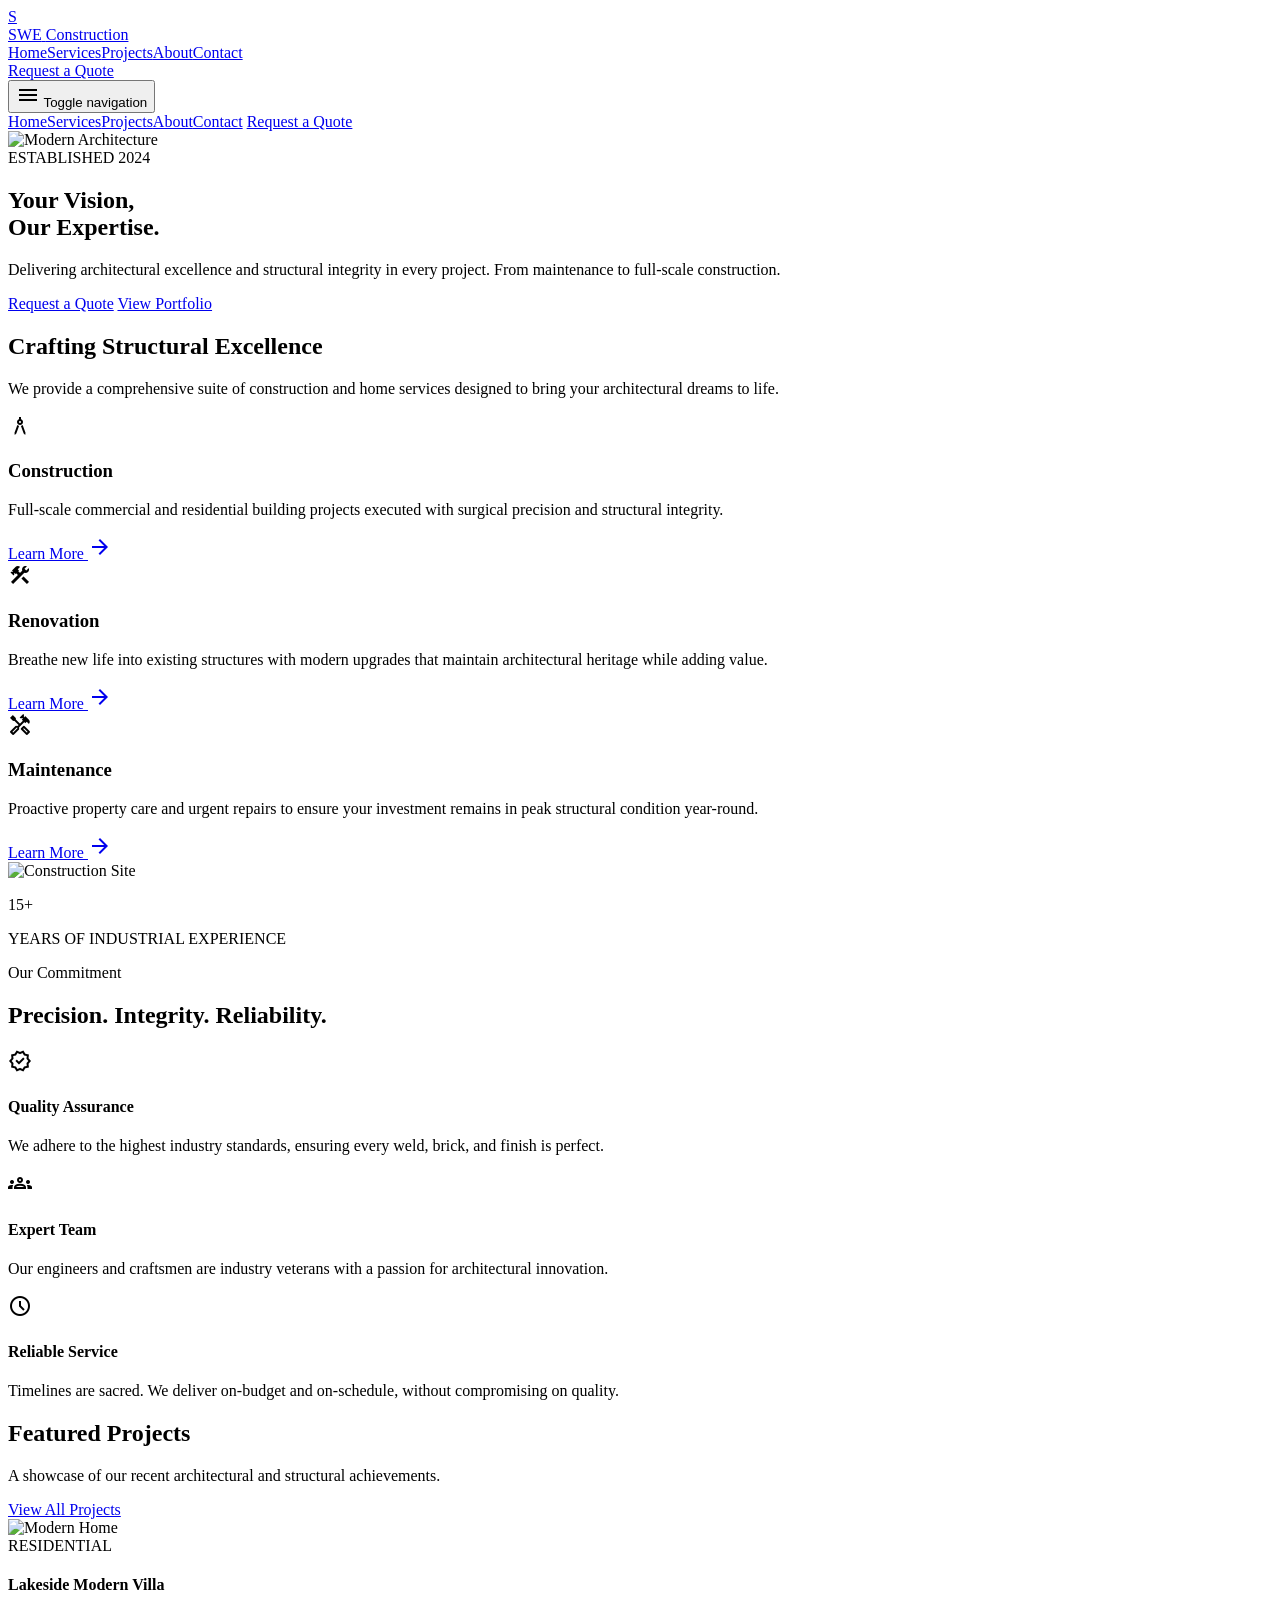
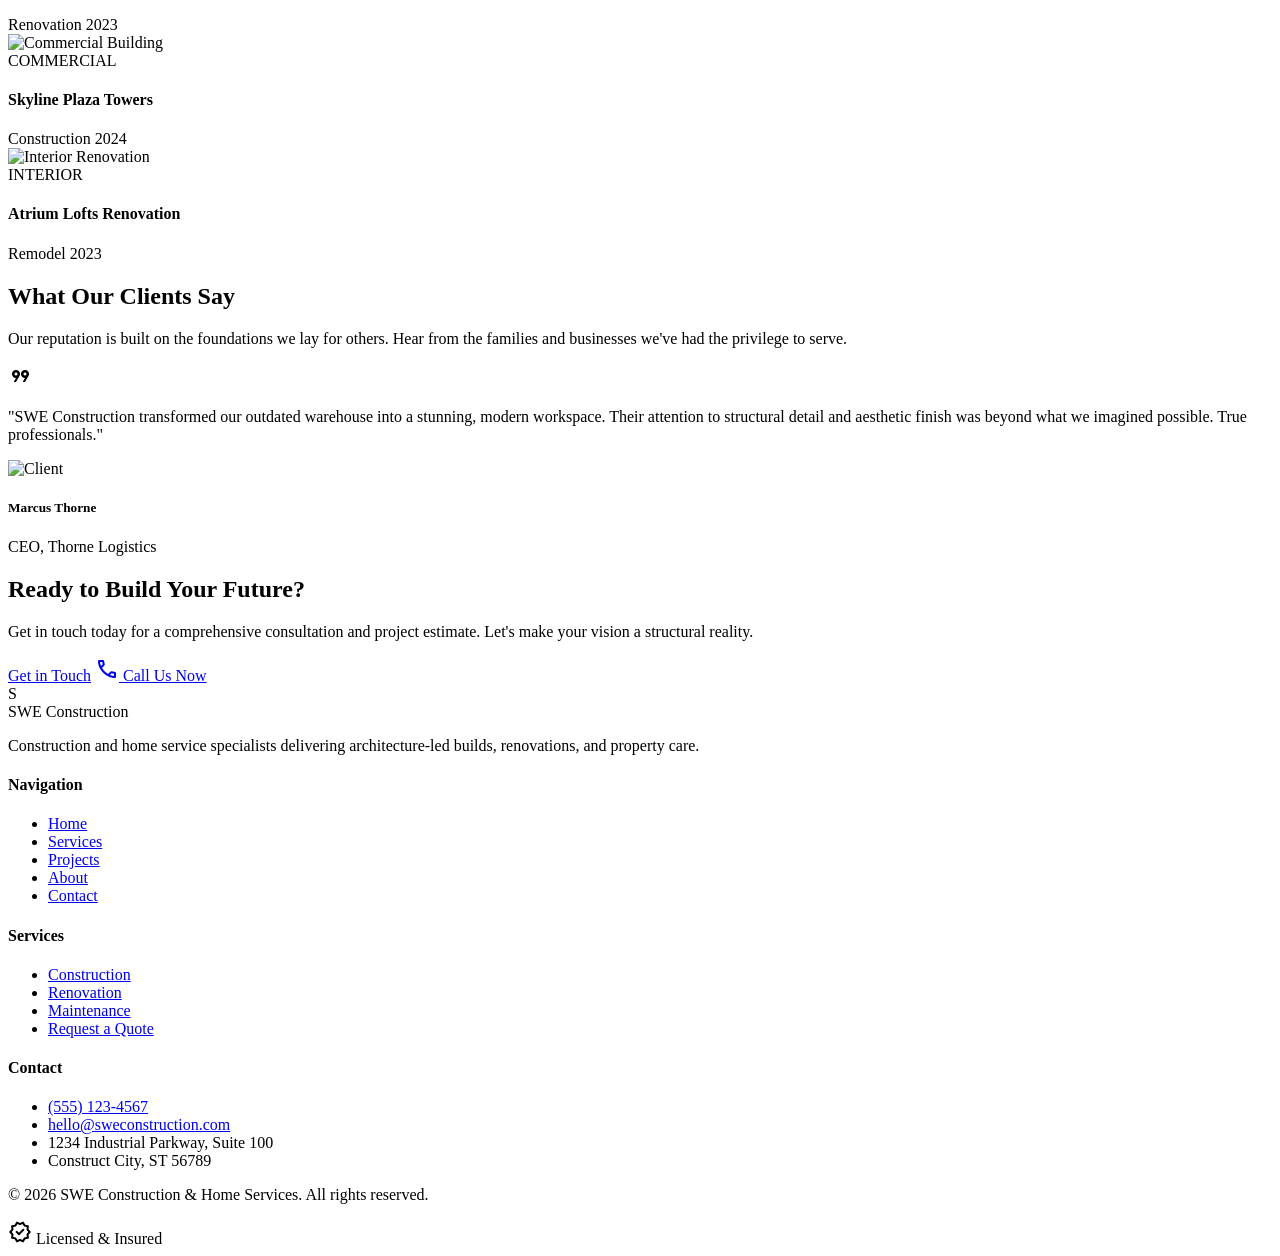
==== index.html @ 4130c652 "Initial commit" ====
<!DOCTYPE html>

<html class="light" lang="en"><head>
<meta charset="utf-8"/>
<meta content="width=device-width, initial-scale=1.0" name="viewport"/>
<link href="https://fonts.googleapis.com/css2?family=Work+Sans:wght@400;600;700;800;900&amp;family=Inter:wght@400;500;600;700&amp;display=swap" rel="stylesheet"/>
<link href="https://fonts.googleapis.com/css2?family=Material+Symbols+Outlined:wght,FILL@100..700,0..1&amp;display=swap" rel="stylesheet"/>
<link href="https://fonts.googleapis.com/css2?family=Material+Symbols+Outlined:wght,FILL@100..700,0..1&amp;display=swap" rel="stylesheet"/>
<script src="https://cdn.tailwindcss.com?plugins=forms,container-queries"></script>
<script id="tailwind-config">
      tailwind.config = {
        darkMode: "class",
        theme: {
          extend: {
            "colors": {
                    "on-primary-container": "#8ebcfc",
                    "on-secondary-container": "#6e5700",
                    "tertiary-fixed": "#e4e2e2",
                    "surface-bright": "#fbf9f8",
                    "secondary-container": "#fecc0f",
                    "on-secondary-fixed-variant": "#584400",
                    "on-surface-variant": "#424750",
                    "surface-container-lowest": "#ffffff",
                    "primary-fixed": "#d3e3ff",
                    "on-primary-fixed-variant": "#084881",
                    "surface-dim": "#dbd9d9",
                    "surface": "#fbf9f8",
                    "on-tertiary": "#ffffff",
                    "inverse-on-surface": "#f2f0f0",
                    "inverse-primary": "#a3c9ff",
                    "on-tertiary-fixed-variant": "#474747",
                    "on-secondary": "#ffffff",
                    "primary-fixed-dim": "#a3c9ff",
                    "surface-container-low": "#f5f3f3",
                    "on-tertiary-fixed": "#1b1c1c",
                    "surface-tint": "#2d609a",
                    "surface-container-high": "#eae8e7",
                    "error-container": "#ffdad6",
                    "on-background": "#1b1c1c",
                    "secondary-fixed-dim": "#f1c100",
                    "inverse-surface": "#303030",
                    "surface-container-highest": "#e4e2e2",
                    "on-secondary-fixed": "#241a00",
                    "on-primary": "#ffffff",
                    "outline-variant": "#c2c6d1",
                    "on-error": "#ffffff",
                    "on-primary-fixed": "#001c39",
                    "surface-variant": "#e4e2e2",
                    "tertiary-fixed-dim": "#c8c6c6",
                    "outline": "#727781",
                    "on-surface": "#1b1c1c",
                    "error": "#ba1a1a",
                    "on-error-container": "#93000a",
                    "primary-container": "#0f4b84",
                    "tertiary-container": "#4a4a4a",
                    "background": "#fbf9f8",
                    "tertiary": "#333434",
                    "on-tertiary-container": "#bbb9b9",
                    "primary": "#003462",
                    "secondary": "#745b00",
                    "surface-container": "#efeded",
                    "secondary-fixed": "#ffe08b"
            },
            "borderRadius": {
                    "DEFAULT": "0.125rem",
                    "lg": "0.25rem",
                    "xl": "0.5rem",
                    "full": "0.75rem"
            },
            "fontFamily": {
                    "headline": ["Work Sans"],
                    "body": ["Inter"],
                    "label": ["Inter"]
            }
          },
        },
      }
    </script>
<style>
        .material-symbols-outlined {
            font-variation-settings: 'FILL' 0, 'wght' 400, 'GRAD' 0, 'opsz' 24;
        }
        .blueprint-pattern {
            background-image: radial-gradient(rgba(0, 52, 98, 0.05) 1px, transparent 1px);
            background-size: 32px 32px;
        }
    </style>
<script defer src="assets/site.js"></script>
<link href="assets/responsive.css" rel="stylesheet"/>
</head>
<body class="bg-surface font-body text-on-surface" data-page="index.html">
<header data-site-header></header>
<main>
<!-- Hero Section -->
<section class="relative min-h-[720px] md:min-h-[921px] flex items-center pt-24 md:pt-20 overflow-hidden">
<div class="absolute inset-0 z-0">
<img alt="Modern Architecture" class="w-full h-full object-cover" data-alt="ultra-modern residential architectural building with clean lines and large glass windows during twilight with warm interior lighting" src="https://lh3.googleusercontent.com/aida-public/[base64]"/>
<div class="absolute inset-0 bg-gradient-to-r from-[#001c39]/70 via-[#001c39]/40 to-transparent"></div>
</div>
<div class="relative z-10 max-w-7xl mx-auto px-5 sm:px-8 w-full">
<div class="max-w-2xl">
<span class="inline-block px-4 py-1.5 bg-secondary-container text-on-secondary-fixed font-label font-bold text-xs tracking-widest rounded-full mb-6">ESTABLISHED 2024</span>
<h1 class="text-white font-headline text-5xl md:text-7xl font-black leading-none tracking-tighter mb-8">
                        Your Vision,<br/>Our <span class="text-secondary-container">Expertise.</span>
</h1>
<p class="text-blue-100/80 text-lg md:text-xl mb-10 font-body leading-relaxed max-w-lg">
                        Delivering architectural excellence and structural integrity in every project. From maintenance to full-scale construction.
                    </p>
<div class="flex flex-wrap gap-4">
<a class="inline-flex bg-secondary-container text-on-secondary-fixed px-5 sm:px-8 py-4 rounded-xl font-bold text-lg hover:shadow-xl transition-all hover:-translate-y-1" href="contact.html">Request a Quote</a>
<a class="inline-flex bg-white/10 backdrop-blur-md text-white border border-white/20 px-5 sm:px-8 py-4 rounded-xl font-bold text-lg hover:bg-white/20 transition-all" href="projects.html">View Portfolio</a>
</div>
</div>
</div>
<!-- Structural Blueprint Element -->
<div class="absolute right-0 bottom-0 w-1/3 h-2/3 blueprint-pattern opacity-20 hidden lg:block"></div>
</section>
<!-- Services Overview (Bento Style) -->
<section class="py-24 bg-surface">
<div class="max-w-7xl mx-auto px-5 sm:px-8">
<div class="flex flex-col md:flex-row justify-between items-end mb-16 gap-6">
<div class="max-w-xl">
<h2 class="text-primary font-headline text-4xl font-extrabold tracking-tight mb-4">Crafting Structural Excellence</h2>
<p class="text-on-surface-variant text-lg">We provide a comprehensive suite of construction and home services designed to bring your architectural dreams to life.</p>
</div>
</div>
<div class="grid grid-cols-1 md:grid-cols-3 gap-6">
<!-- Construction -->
<div class="group bg-surface-container-low rounded-xl p-8 hover:bg-primary transition-all duration-500 relative overflow-hidden">
<div class="relative z-10">
<div class="w-14 h-14 bg-secondary-container rounded-lg flex items-center justify-center mb-6 group-hover:scale-110 transition-transform">
<span class="material-symbols-outlined text-primary text-3xl" data-icon="architecture">architecture</span>
</div>
<h3 class="text-2xl font-headline font-bold text-primary group-hover:text-white mb-4">Construction</h3>
<p class="text-on-surface-variant group-hover:text-blue-100/70 mb-8">Full-scale commercial and residential building projects executed with surgical precision and structural integrity.</p>
<a class="inline-flex items-center text-primary group-hover:text-secondary-container font-bold gap-2" href="services.html">
                                Learn More <span class="material-symbols-outlined text-sm" data-icon="arrow_forward">arrow_forward</span>
</a>
</div>
</div>
<!-- Renovation -->
<div class="group bg-surface-container-highest rounded-xl p-8 hover:bg-primary transition-all duration-500 relative overflow-hidden">
<div class="relative z-10">
<div class="w-14 h-14 bg-secondary-container rounded-lg flex items-center justify-center mb-6 group-hover:scale-110 transition-transform">
<span class="material-symbols-outlined text-primary text-3xl" data-icon="construction">construction</span>
</div>
<h3 class="text-2xl font-headline font-bold text-primary group-hover:text-white mb-4">Renovation</h3>
<p class="text-on-surface-variant group-hover:text-blue-100/70 mb-8">Breathe new life into existing structures with modern upgrades that maintain architectural heritage while adding value.</p>
<a class="inline-flex items-center text-primary group-hover:text-secondary-container font-bold gap-2" href="services.html">
                                Learn More <span class="material-symbols-outlined text-sm" data-icon="arrow_forward">arrow_forward</span>
</a>
</div>
</div>
<!-- Maintenance -->
<div class="group bg-surface-container-low rounded-xl p-8 hover:bg-primary transition-all duration-500 relative overflow-hidden">
<div class="relative z-10">
<div class="w-14 h-14 bg-secondary-container rounded-lg flex items-center justify-center mb-6 group-hover:scale-110 transition-transform">
<span class="material-symbols-outlined text-primary text-3xl" data-icon="handyman">handyman</span>
</div>
<h3 class="text-2xl font-headline font-bold text-primary group-hover:text-white mb-4">Maintenance</h3>
<p class="text-on-surface-variant group-hover:text-blue-100/70 mb-8">Proactive property care and urgent repairs to ensure your investment remains in peak structural condition year-round.</p>
<a class="inline-flex items-center text-primary group-hover:text-secondary-container font-bold gap-2" href="services.html">
                                Learn More <span class="material-symbols-outlined text-sm" data-icon="arrow_forward">arrow_forward</span>
</a>
</div>
</div>
</div>
</div>
</section>
<!-- Why Choose Us -->
<section class="py-24 bg-surface-container-low">
<div class="max-w-7xl mx-auto px-5 sm:px-8 flex flex-col md:flex-row items-center gap-16">
<div class="w-full md:w-1/2 relative">
<div class="relative z-10 rounded-2xl overflow-hidden shadow-2xl">
<img alt="Construction Site" class="w-full h-[320px] md:h-[500px] object-cover" data-alt="professional construction workers in safety gear reviewing architectural plans on a high-tech tablet at a sunlit site" src="https://lh3.googleusercontent.com/aida-public/[base64]"/>
</div>
<div class="absolute -bottom-10 -right-10 w-64 h-64 bg-secondary-container rounded-2xl z-0 hidden lg:block"></div>
<div class="hidden xl:block absolute top-1/2 -left-8 -translate-y-1/2 bg-primary p-8 rounded-xl z-20 shadow-xl max-w-[240px]">
<p class="text-secondary-container text-4xl font-black mb-2">15+</p>
<p class="text-white text-sm font-bold tracking-tight">YEARS OF INDUSTRIAL EXPERIENCE</p>
</div>
</div>
<div class="w-full md:w-1/2">
<span class="text-secondary font-label font-bold tracking-widest text-xs uppercase mb-4 block">Our Commitment</span>
<h2 class="text-primary font-headline text-4xl font-extrabold tracking-tight mb-8">Precision. Integrity. Reliability.</h2>
<div class="space-y-8">
<div class="flex gap-6">
<div class="flex-shrink-0 w-12 h-12 rounded-full bg-white flex items-center justify-center text-primary shadow-sm">
<span class="material-symbols-outlined" data-icon="verified">verified</span>
</div>
<div>
<h4 class="text-xl font-headline font-bold text-primary mb-2">Quality Assurance</h4>
<p class="text-on-surface-variant">We adhere to the highest industry standards, ensuring every weld, brick, and finish is perfect.</p>
</div>
</div>
<div class="flex gap-6">
<div class="flex-shrink-0 w-12 h-12 rounded-full bg-white flex items-center justify-center text-primary shadow-sm">
<span class="material-symbols-outlined" data-icon="groups">groups</span>
</div>
<div>
<h4 class="text-xl font-headline font-bold text-primary mb-2">Expert Team</h4>
<p class="text-on-surface-variant">Our engineers and craftsmen are industry veterans with a passion for architectural innovation.</p>
</div>
</div>
<div class="flex gap-6">
<div class="flex-shrink-0 w-12 h-12 rounded-full bg-white flex items-center justify-center text-primary shadow-sm">
<span class="material-symbols-outlined" data-icon="schedule">schedule</span>
</div>
<div>
<h4 class="text-xl font-headline font-bold text-primary mb-2">Reliable Service</h4>
<p class="text-on-surface-variant">Timelines are sacred. We deliver on-budget and on-schedule, without compromising on quality.</p>
</div>
</div>
</div>
</div>
</div>
</section>
<!-- Recent Projects -->
<section class="py-24 bg-surface">
<div class="max-w-7xl mx-auto px-5 sm:px-8">
<div class="flex flex-col md:flex-row justify-between items-baseline mb-12">
<div>
<h2 class="text-primary font-headline text-4xl font-extrabold tracking-tight mb-2">Featured Projects</h2>
<p class="text-on-surface-variant">A showcase of our recent architectural and structural achievements.</p>
</div>
<a class="mt-6 inline-flex md:mt-0 px-6 py-3 border-2 border-primary text-primary font-bold rounded-lg hover:bg-primary hover:text-white transition-all" href="projects.html">View All Projects</a>
</div>
<div class="grid grid-cols-1 md:grid-cols-2 lg:grid-cols-3 gap-8">
<!-- Project 1 -->
<div class="group relative overflow-hidden rounded-2xl bg-surface-container-low aspect-[4/5]">
<img alt="Modern Home" class="w-full h-full object-cover transition-transform duration-700 group-hover:scale-110" data-alt="sleek modern minimalist villa with limestone walls and expansive glass windows nestled in a lush green garden" src="https://lh3.googleusercontent.com/aida-public/[base64]"/>
<div class="absolute inset-0 bg-gradient-to-t from-primary/90 via-primary/20 to-transparent flex flex-col justify-end p-8 translate-y-4 group-hover:translate-y-0 transition-transform">
<span class="text-secondary-container font-label text-xs font-bold mb-2">RESIDENTIAL</span>
<h4 class="text-white text-2xl font-headline font-bold mb-4">Lakeside Modern Villa</h4>
<div class="flex items-center gap-4 opacity-0 group-hover:opacity-100 transition-opacity">
<span class="text-white/70 text-sm">Renovation</span>
<span class="w-1 h-1 bg-white/40 rounded-full"></span>
<span class="text-white/70 text-sm">2023</span>
</div>
</div>
</div>
<!-- Project 2 -->
<div class="group relative overflow-hidden rounded-2xl bg-surface-container-low aspect-[4/5]">
<img alt="Commercial Building" class="w-full h-full object-cover transition-transform duration-700 group-hover:scale-110" data-alt="glass skyscraper reflecting a clear blue sky with intricate steel structural elements in the foreground" src="https://lh3.googleusercontent.com/aida-public/[base64]"/>
<div class="absolute inset-0 bg-gradient-to-t from-primary/90 via-primary/20 to-transparent flex flex-col justify-end p-8 translate-y-4 group-hover:translate-y-0 transition-transform">
<span class="text-secondary-container font-label text-xs font-bold mb-2">COMMERCIAL</span>
<h4 class="text-white text-2xl font-headline font-bold mb-4">Skyline Plaza Towers</h4>
<div class="flex items-center gap-4 opacity-0 group-hover:opacity-100 transition-opacity">
<span class="text-white/70 text-sm">Construction</span>
<span class="w-1 h-1 bg-white/40 rounded-full"></span>
<span class="text-white/70 text-sm">2024</span>
</div>
</div>
</div>
<!-- Project 3 -->
<div class="group relative overflow-hidden rounded-2xl bg-surface-container-low aspect-[4/5]">
<img alt="Interior Renovation" class="w-full h-full object-cover transition-transform duration-700 group-hover:scale-110" data-alt="high-end luxury interior featuring natural wood accents, ambient cove lighting, and polished concrete floors" src="https://lh3.googleusercontent.com/aida-public/[base64]"/>
<div class="absolute inset-0 bg-gradient-to-t from-primary/90 via-primary/20 to-transparent flex flex-col justify-end p-8 translate-y-4 group-hover:translate-y-0 transition-transform">
<span class="text-secondary-container font-label text-xs font-bold mb-2">INTERIOR</span>
<h4 class="text-white text-2xl font-headline font-bold mb-4">Atrium Lofts Renovation</h4>
<div class="flex items-center gap-4 opacity-0 group-hover:opacity-100 transition-opacity">
<span class="text-white/70 text-sm">Remodel</span>
<span class="w-1 h-1 bg-white/40 rounded-full"></span>
<span class="text-white/70 text-sm">2023</span>
</div>
</div>
</div>
</div>
</div>
</section>
<!-- Testimonials (The Project Shield) -->
<section class="py-24 bg-surface-container-low">
<div class="max-w-7xl mx-auto px-5 sm:px-8">
<div class="grid grid-cols-1 lg:grid-cols-2 gap-12 items-center">
<div>
<h2 class="text-primary font-headline text-4xl font-extrabold tracking-tight mb-6">What Our Clients Say</h2>
<div class="w-20 h-1.5 bg-secondary-container mb-8"></div>
<p class="text-on-surface-variant text-lg leading-relaxed mb-8">Our reputation is built on the foundations we lay for others. Hear from the families and businesses we've had the privilege to serve.</p>
</div>
<div class="relative">
<!-- Custom Project Shield Container -->
<div class="bg-surface-container-lowest p-10 rounded-tl-[64px] rounded-br-xl rounded-tr-xl rounded-bl-xl shadow-xl relative border-l-8 border-secondary">
<span class="material-symbols-outlined text-secondary text-5xl mb-6 opacity-30" data-icon="format_quote">format_quote</span>
<p class="text-primary text-xl font-medium italic mb-8 leading-relaxed">
                                "SWE Construction transformed our outdated warehouse into a stunning, modern workspace. Their attention to structural detail and aesthetic finish was beyond what we imagined possible. True professionals."
                            </p>
<div class="flex items-center gap-4">
<div class="w-12 h-12 rounded-full bg-surface-container-high overflow-hidden">
<img alt="Client" class="w-full h-full object-cover" data-alt="professional man in a suit smiling confidently in an office setting" src="https://lh3.googleusercontent.com/aida-public/[base64]"/>
</div>
<div>
<h5 class="font-bold text-primary">Marcus Thorne</h5>
<p class="text-sm text-on-surface-variant">CEO, Thorne Logistics</p>
</div>
</div>
</div>
</div>
</div>
</div>
</section>
<!-- Contact Preview -->
<section class="py-24 bg-primary relative overflow-hidden">
<div class="absolute inset-0 blueprint-pattern opacity-10"></div>
<div class="max-w-7xl mx-auto px-5 sm:px-8 relative z-10 text-center">
<h2 class="text-white font-headline text-4xl font-bold mb-6">Ready to Build Your Future?</h2>
<p class="text-blue-100/70 text-lg mb-12 max-w-xl mx-auto">Get in touch today for a comprehensive consultation and project estimate. Let's make your vision a structural reality.</p>
<div class="flex flex-col sm:flex-row gap-4 justify-center">
<a class="inline-flex bg-secondary-container text-on-secondary-fixed px-10 py-4 rounded-xl font-bold text-lg hover:scale-105 transition-transform" href="contact.html">Get in Touch</a>
<a class="flex items-center justify-center gap-3 bg-white/10 text-white px-10 py-4 rounded-xl font-bold text-lg hover:bg-white/20 transition-all border border-white/20" href="tel:+1234567890">
<span class="material-symbols-outlined" data-icon="call">call</span>
                        Call Us Now
                    </a>
</div>
</div>
</section>
</main>
<footer data-site-footer></footer>
</body></html>
---- assets/responsive.css ----
html, body {
  overflow-x: hidden;
}

[data-site-header] + main {
  overflow-x: clip;
}

@media (max-width: 1024px) {
  main h1 {
    font-size: clamp(2.7rem, 7vw, 4.5rem) !important;
    line-height: 1.02 !important;
  }

  main h2 {
    font-size: clamp(1.9rem, 4.8vw, 3rem) !important;
    line-height: 1.08 !important;
  }

  main .py-24 {
    padding-top: 5rem !important;
    padding-bottom: 5rem !important;
  }

  main .p-12 {
    padding: 2rem !important;
  }

  main .p-10 {
    padding: 1.75rem !important;
  }

  main .gap-16 {
    gap: 2.5rem !important;
  }

  main .gap-12 {
    gap: 2rem !important;
  }

  main .rounded-tl-\[64px\] {
    border-top-left-radius: 2rem !important;
  }

  main [class*="px-10"] {
    padding-left: 1.5rem !important;
    padding-right: 1.5rem !important;
  }
}

@media (max-width: 767px) {
  main h1 {
    font-size: clamp(2.3rem, 10vw, 3.5rem) !important;
  }

  main h2 {
    font-size: clamp(1.75rem, 7vw, 2.35rem) !important;
    line-height: 1.1 !important;
  }

  main p,
  main a,
  main span {
    overflow-wrap: anywhere;
  }

  main .py-24 {
    padding-top: 4rem !important;
    padding-bottom: 4rem !important;
  }

  main .p-12 {
    padding: 1.5rem !important;
  }

  main .p-10,
  main .p-8 {
    padding: 1.25rem !important;
  }

  main .gap-16,
  main .gap-12 {
    gap: 1.5rem !important;
  }

  main [class*="px-10"] {
    padding-left: 1rem !important;
    padding-right: 1rem !important;
  }

  main .text-lg {
    font-size: 1rem !important;
  }

  main .text-xl {
    font-size: 1.125rem !important;
  }

  main .max-w-2xl,
  main .max-w-3xl,
  main .max-w-4xl {
    max-width: 100% !important;
  }

  main .absolute.bottom-6.left-6.right-6 {
    left: 1rem !important;
    right: 1rem !important;
    bottom: 1rem !important;
  }

  main .w-64.h-64 {
    width: 10rem !important;
    height: 10rem !important;
  }
}
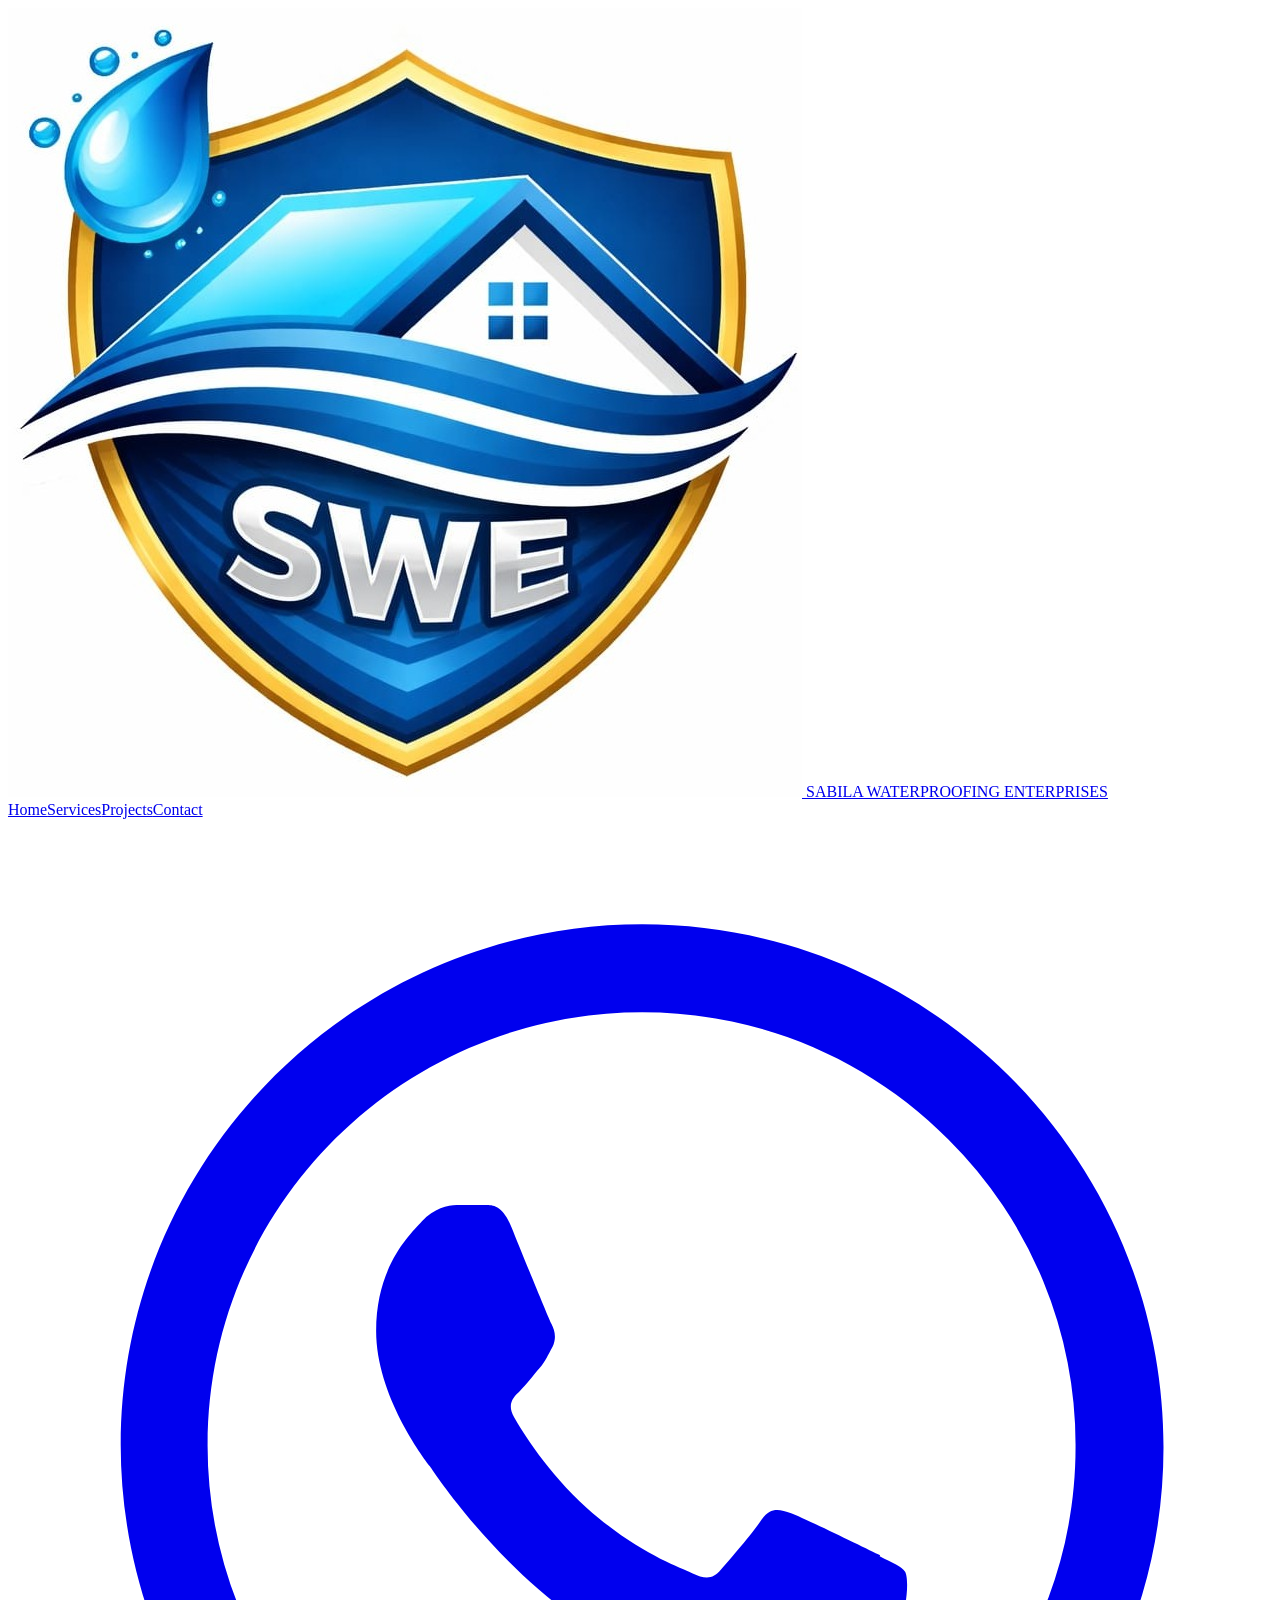
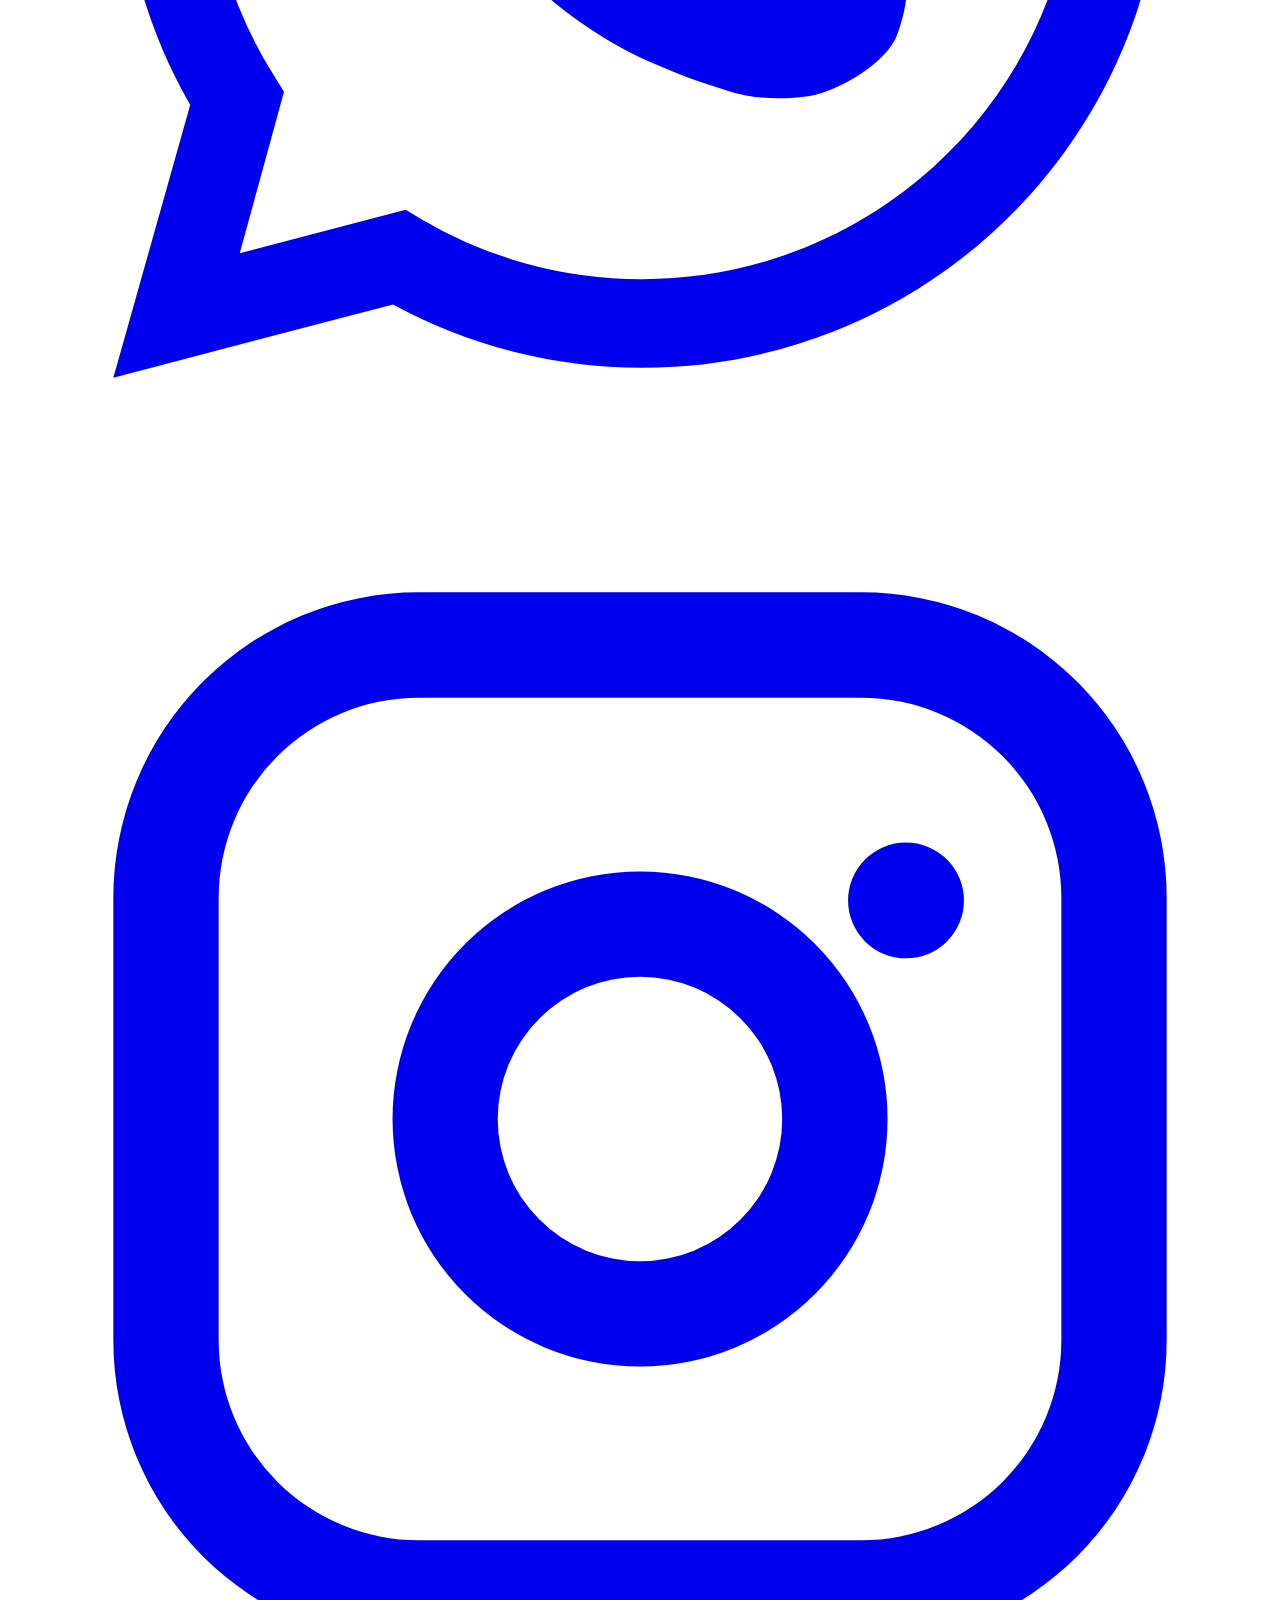
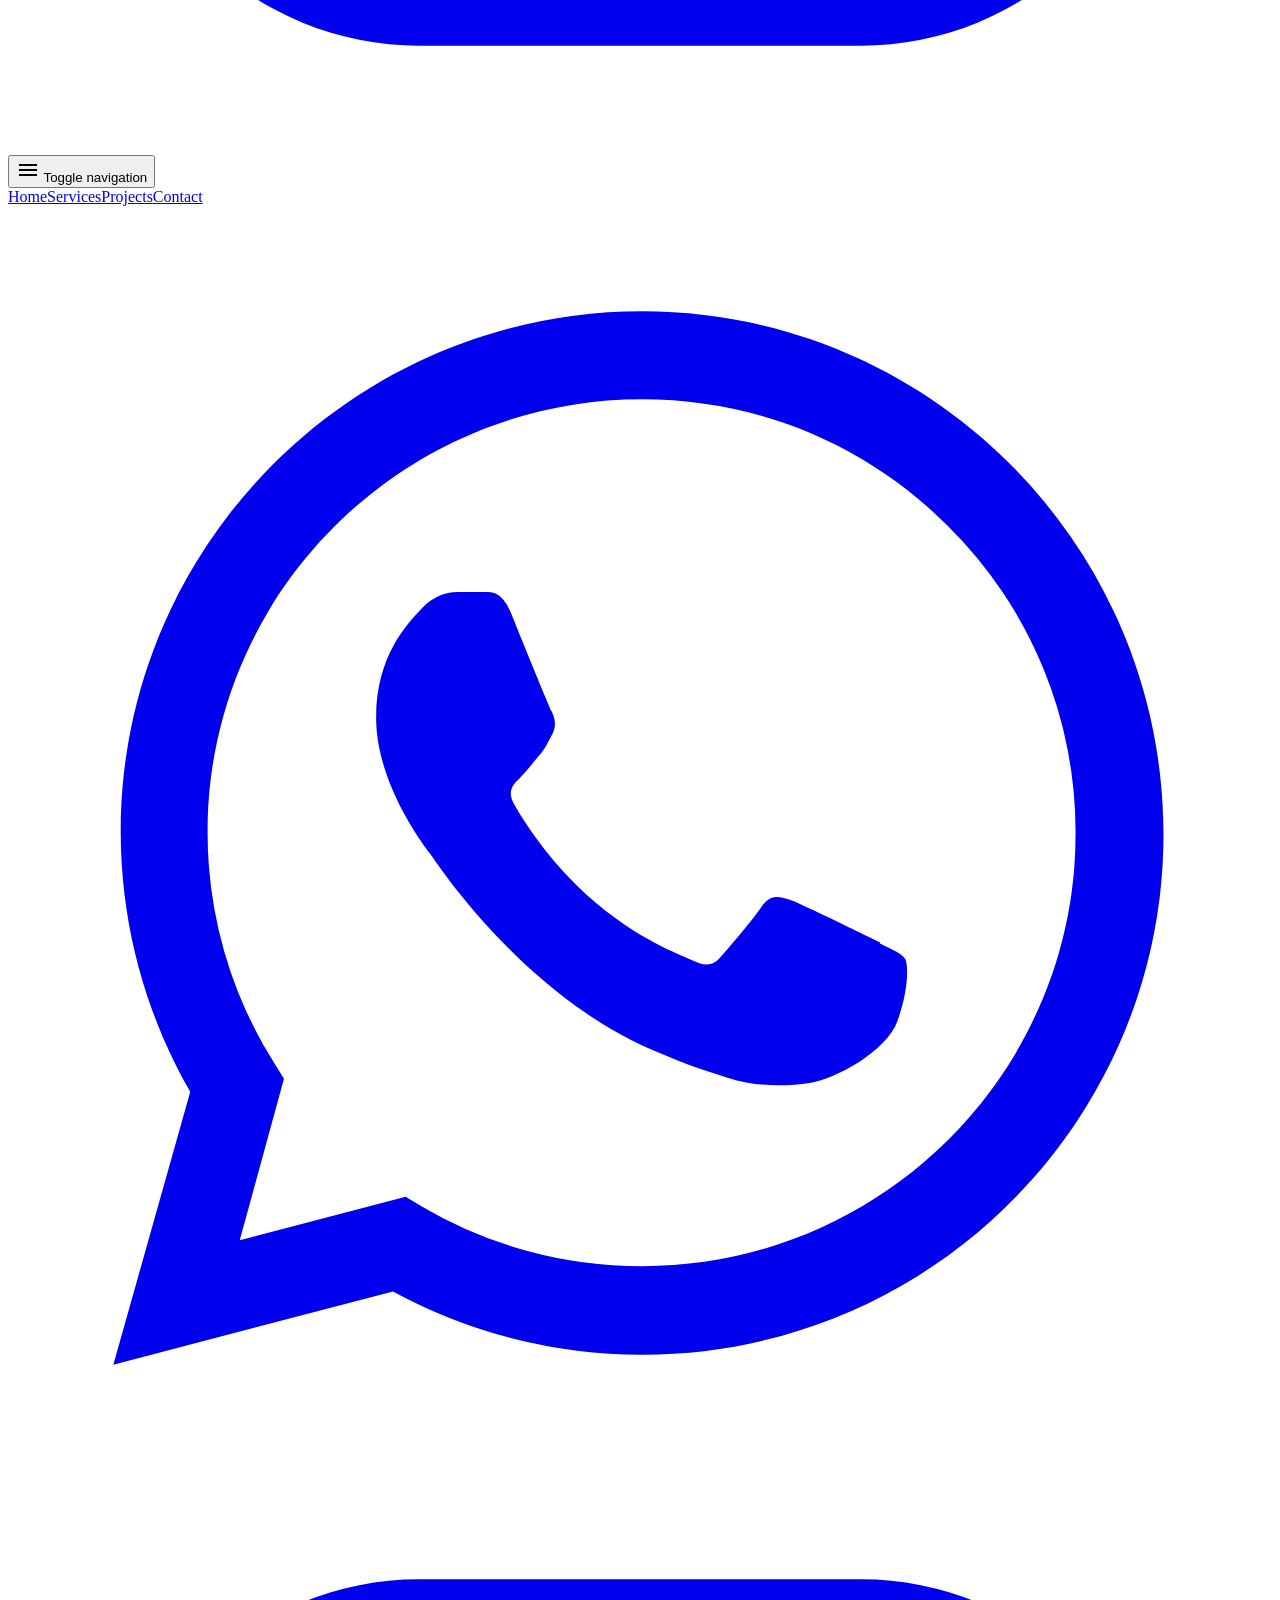
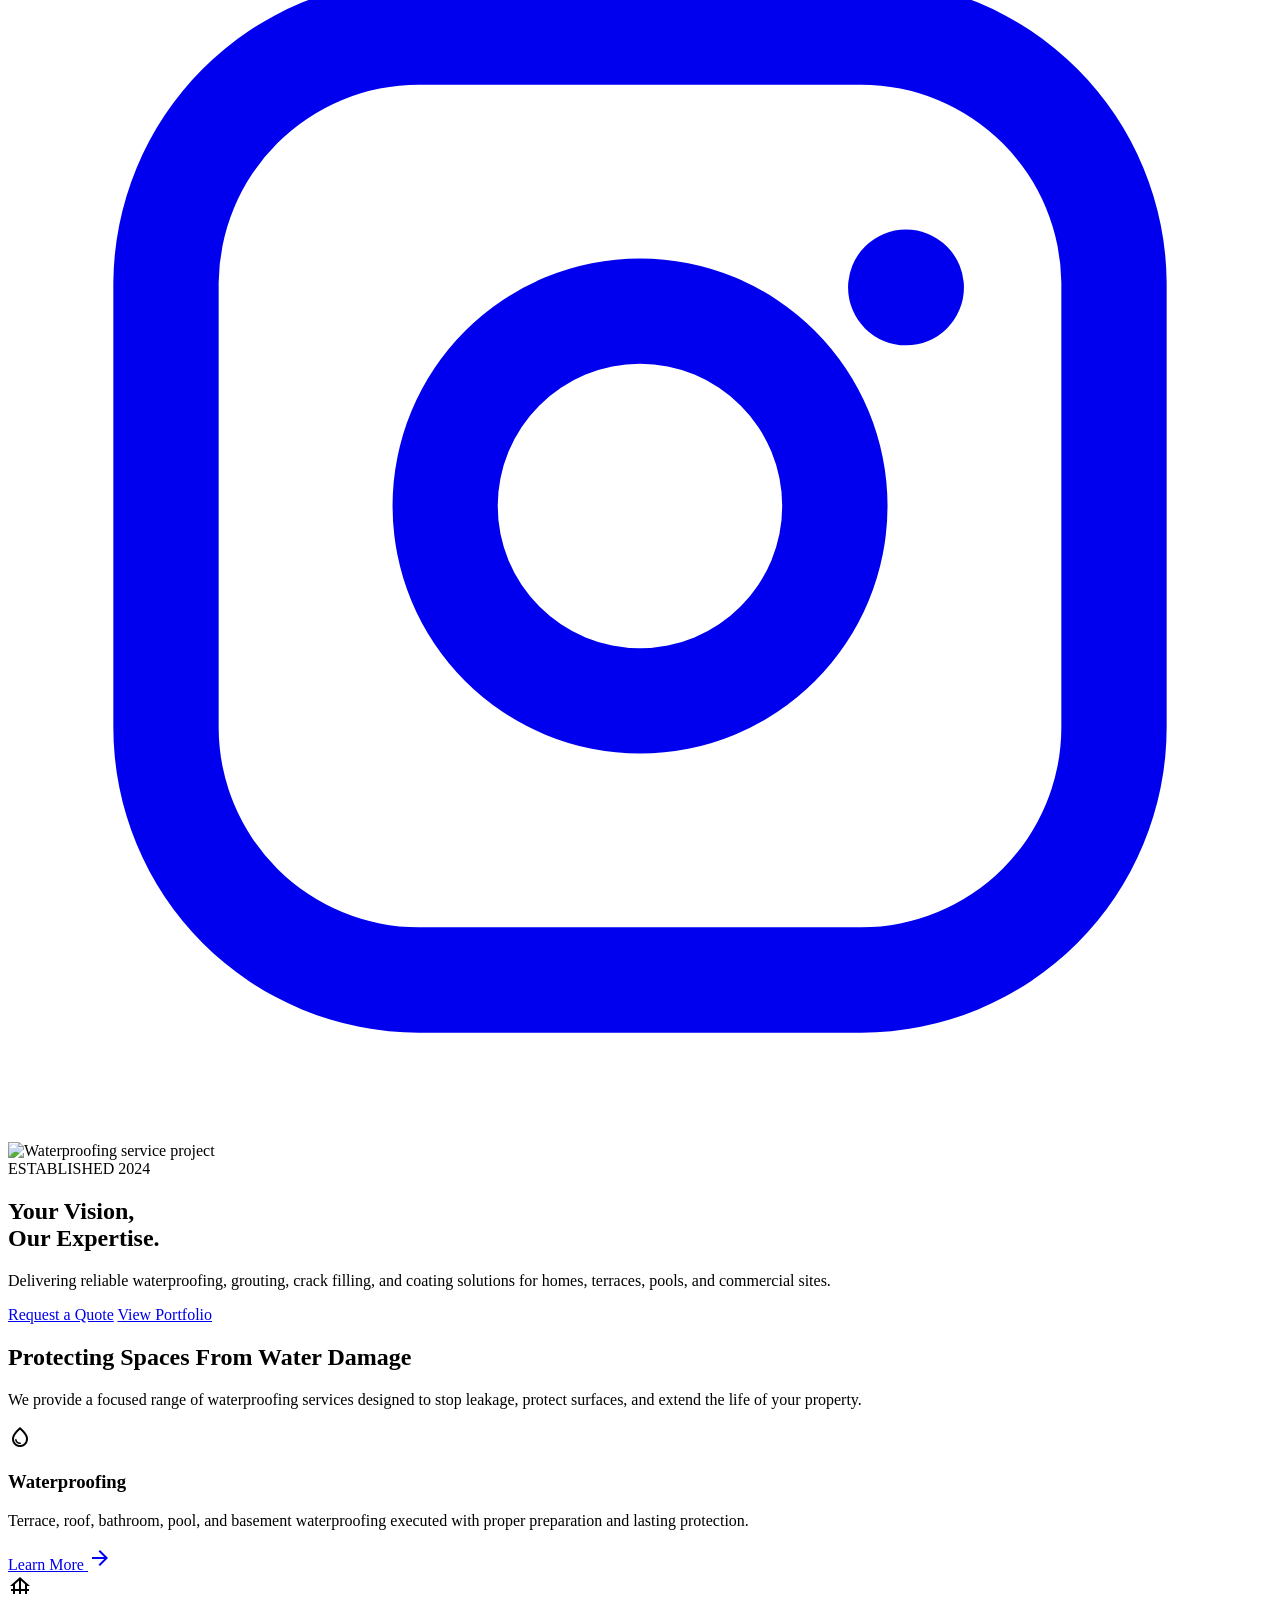
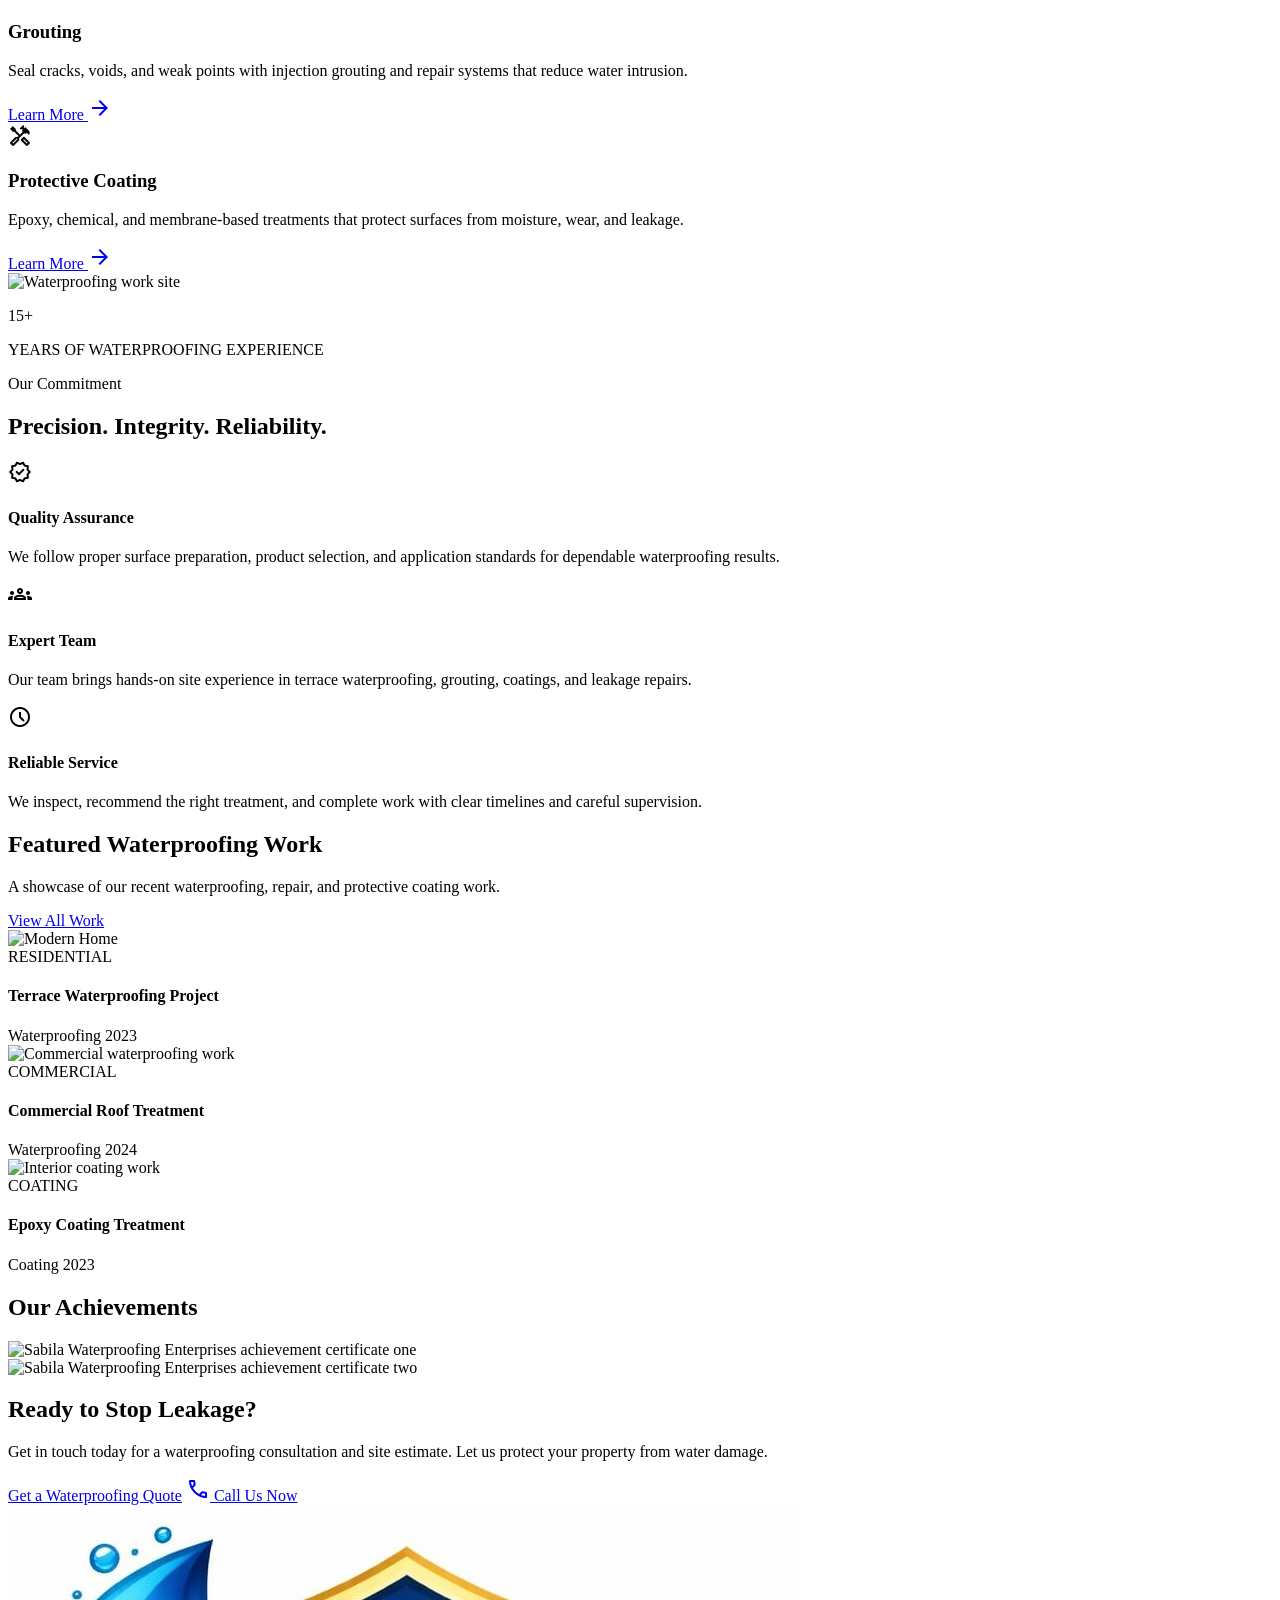
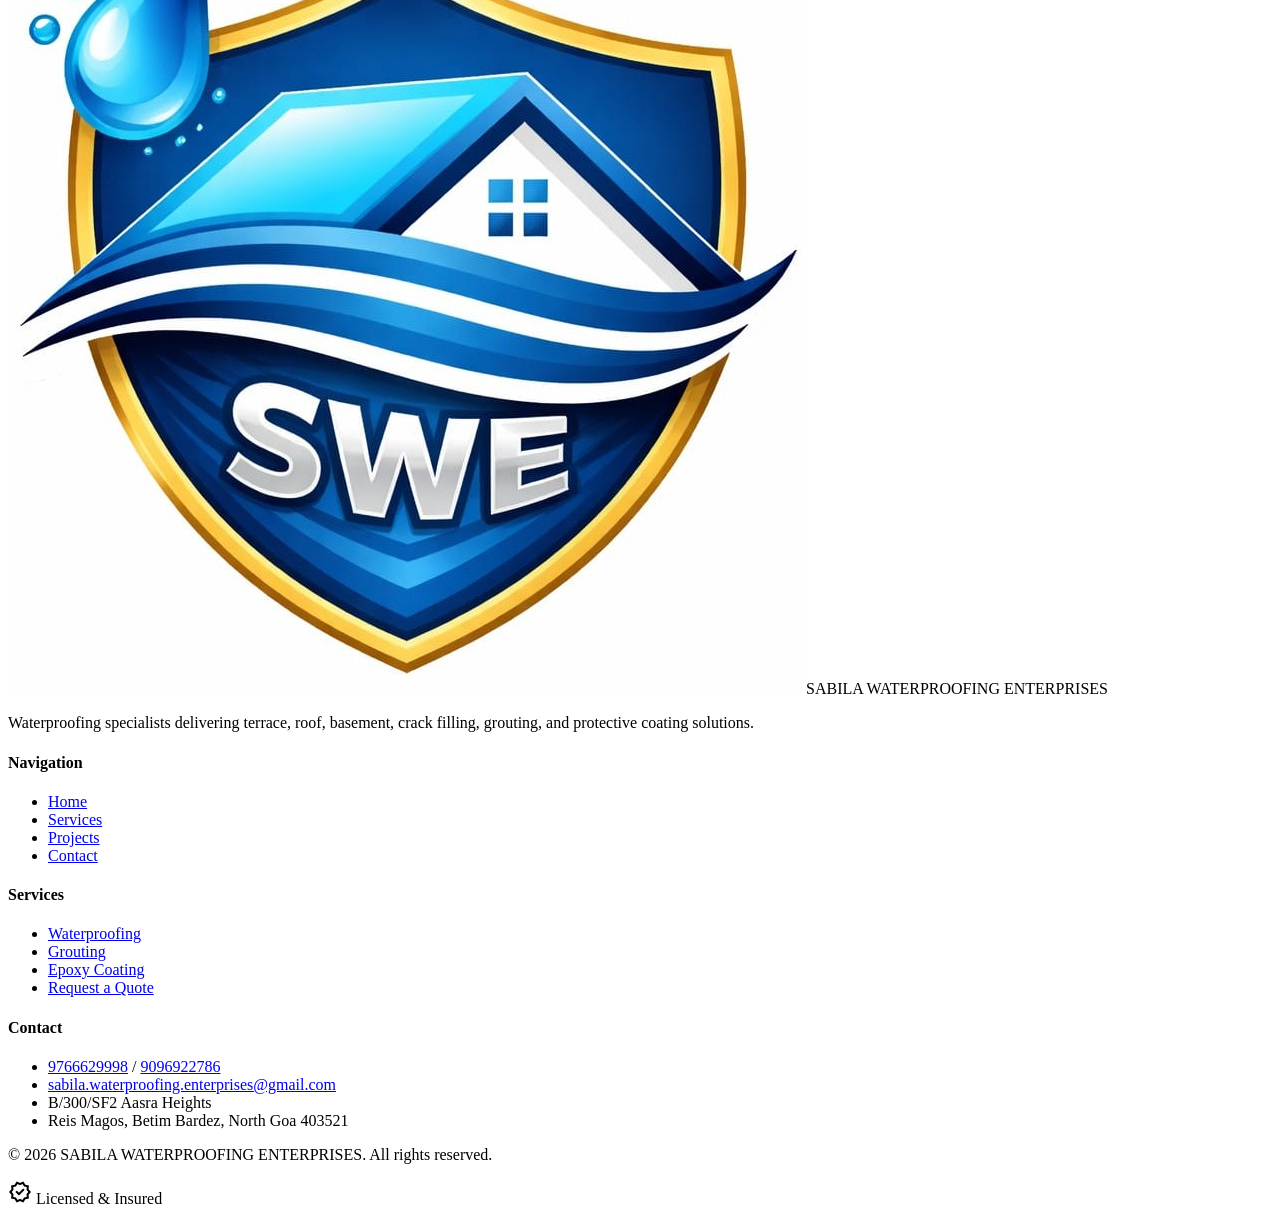
==== commit c0ad2508: "services" ====
--- a/index.html
+++ b/index.html
@@ -3,8 +3,8 @@
 <html class="light" lang="en"><head>
 <meta charset="utf-8"/>
 <meta content="width=device-width, initial-scale=1.0" name="viewport"/>
+<link href="web%20images/logo/logo%20sabila%20waterproofing.jpeg" rel="icon" type="image/jpeg"/>
 <link href="https://fonts.googleapis.com/css2?family=Work+Sans:wght@400;600;700;800;900&amp;family=Inter:wght@400;500;600;700&amp;display=swap" rel="stylesheet"/>
-<link href="https://fonts.googleapis.com/css2?family=Material+Symbols+Outlined:wght,FILL@100..700,0..1&amp;display=swap" rel="stylesheet"/>
 <link href="https://fonts.googleapis.com/css2?family=Material+Symbols+Outlined:wght,FILL@100..700,0..1&amp;display=swap" rel="stylesheet"/>
 <script src="https://cdn.tailwindcss.com?plugins=forms,container-queries"></script>
 <script id="tailwind-config">
@@ -94,7 +94,7 @@
 <!-- Hero Section -->
 <section class="relative min-h-[720px] md:min-h-[921px] flex items-center pt-24 md:pt-20 overflow-hidden">
 <div class="absolute inset-0 z-0">
-<img alt="Modern Architecture" class="w-full h-full object-cover" data-alt="ultra-modern residential architectural building with clean lines and large glass windows during twilight with warm interior lighting" src="https://lh3.googleusercontent.com/aida-public/[base64]"/>
+<img alt="Waterproofing service project" class="w-full h-full object-cover" data-alt="waterproofing project site with clean surface preparation and protective coating work" src="https://lh3.googleusercontent.com/aida-public/[base64]"/>
 <div class="absolute inset-0 bg-gradient-to-r from-[#001c39]/70 via-[#001c39]/40 to-transparent"></div>
 </div>
 <div class="relative z-10 max-w-7xl mx-auto px-5 sm:px-8 w-full">
@@ -104,7 +104,7 @@
                         Your Vision,<br/>Our <span class="text-secondary-container">Expertise.</span>
 </h1>
 <p class="text-blue-100/80 text-lg md:text-xl mb-10 font-body leading-relaxed max-w-lg">
-                        Delivering architectural excellence and structural integrity in every project. From maintenance to full-scale construction.
+                        Delivering reliable waterproofing, grouting, crack filling, and coating solutions for homes, terraces, pools, and commercial sites.
                     </p>
 <div class="flex flex-wrap gap-4">
 <a class="inline-flex bg-secondary-container text-on-secondary-fixed px-5 sm:px-8 py-4 rounded-xl font-bold text-lg hover:shadow-xl transition-all hover:-translate-y-1" href="contact.html">Request a Quote</a>
@@ -112,7 +112,7 @@
 </div>
 </div>
 </div>
-<!-- Structural Blueprint Element -->
+<!-- Technical Pattern Element -->
 <div class="absolute right-0 bottom-0 w-1/3 h-2/3 blueprint-pattern opacity-20 hidden lg:block"></div>
 </section>
 <!-- Services Overview (Bento Style) -->
@@ -120,45 +120,45 @@
 <div class="max-w-7xl mx-auto px-5 sm:px-8">
 <div class="flex flex-col md:flex-row justify-between items-end mb-16 gap-6">
 <div class="max-w-xl">
-<h2 class="text-primary font-headline text-4xl font-extrabold tracking-tight mb-4">Crafting Structural Excellence</h2>
-<p class="text-on-surface-variant text-lg">We provide a comprehensive suite of construction and home services designed to bring your architectural dreams to life.</p>
+<h2 class="text-primary font-headline text-4xl font-extrabold tracking-tight mb-4">Protecting Spaces From Water Damage</h2>
+<p class="text-on-surface-variant text-lg">We provide a focused range of waterproofing services designed to stop leakage, protect surfaces, and extend the life of your property.</p>
 </div>
 </div>
 <div class="grid grid-cols-1 md:grid-cols-3 gap-6">
-<!-- Construction -->
+<!-- Waterproofing -->
 <div class="group bg-surface-container-low rounded-xl p-8 hover:bg-primary transition-all duration-500 relative overflow-hidden">
 <div class="relative z-10">
 <div class="w-14 h-14 bg-secondary-container rounded-lg flex items-center justify-center mb-6 group-hover:scale-110 transition-transform">
-<span class="material-symbols-outlined text-primary text-3xl" data-icon="architecture">architecture</span>
-</div>
-<h3 class="text-2xl font-headline font-bold text-primary group-hover:text-white mb-4">Construction</h3>
-<p class="text-on-surface-variant group-hover:text-blue-100/70 mb-8">Full-scale commercial and residential building projects executed with surgical precision and structural integrity.</p>
+<span class="material-symbols-outlined text-primary text-3xl" data-icon="water_drop">water_drop</span>
+</div>
+<h3 class="text-2xl font-headline font-bold text-primary group-hover:text-white mb-4">Waterproofing</h3>
+<p class="text-on-surface-variant group-hover:text-blue-100/70 mb-8">Terrace, roof, bathroom, pool, and basement waterproofing executed with proper preparation and lasting protection.</p>
 <a class="inline-flex items-center text-primary group-hover:text-secondary-container font-bold gap-2" href="services.html">
                                 Learn More <span class="material-symbols-outlined text-sm" data-icon="arrow_forward">arrow_forward</span>
 </a>
 </div>
 </div>
-<!-- Renovation -->
+<!-- Grouting -->
 <div class="group bg-surface-container-highest rounded-xl p-8 hover:bg-primary transition-all duration-500 relative overflow-hidden">
 <div class="relative z-10">
 <div class="w-14 h-14 bg-secondary-container rounded-lg flex items-center justify-center mb-6 group-hover:scale-110 transition-transform">
-<span class="material-symbols-outlined text-primary text-3xl" data-icon="construction">construction</span>
-</div>
-<h3 class="text-2xl font-headline font-bold text-primary group-hover:text-white mb-4">Renovation</h3>
-<p class="text-on-surface-variant group-hover:text-blue-100/70 mb-8">Breathe new life into existing structures with modern upgrades that maintain architectural heritage while adding value.</p>
+<span class="material-symbols-outlined text-primary text-3xl" data-icon="foundation">foundation</span>
+</div>
+<h3 class="text-2xl font-headline font-bold text-primary group-hover:text-white mb-4">Grouting</h3>
+<p class="text-on-surface-variant group-hover:text-blue-100/70 mb-8">Seal cracks, voids, and weak points with injection grouting and repair systems that reduce water intrusion.</p>
 <a class="inline-flex items-center text-primary group-hover:text-secondary-container font-bold gap-2" href="services.html">
                                 Learn More <span class="material-symbols-outlined text-sm" data-icon="arrow_forward">arrow_forward</span>
 </a>
 </div>
 </div>
-<!-- Maintenance -->
+<!-- Protective Coating -->
 <div class="group bg-surface-container-low rounded-xl p-8 hover:bg-primary transition-all duration-500 relative overflow-hidden">
 <div class="relative z-10">
 <div class="w-14 h-14 bg-secondary-container rounded-lg flex items-center justify-center mb-6 group-hover:scale-110 transition-transform">
 <span class="material-symbols-outlined text-primary text-3xl" data-icon="handyman">handyman</span>
 </div>
-<h3 class="text-2xl font-headline font-bold text-primary group-hover:text-white mb-4">Maintenance</h3>
-<p class="text-on-surface-variant group-hover:text-blue-100/70 mb-8">Proactive property care and urgent repairs to ensure your investment remains in peak structural condition year-round.</p>
+<h3 class="text-2xl font-headline font-bold text-primary group-hover:text-white mb-4">Protective Coating</h3>
+<p class="text-on-surface-variant group-hover:text-blue-100/70 mb-8">Epoxy, chemical, and membrane-based treatments that protect surfaces from moisture, wear, and leakage.</p>
 <a class="inline-flex items-center text-primary group-hover:text-secondary-container font-bold gap-2" href="services.html">
                                 Learn More <span class="material-symbols-outlined text-sm" data-icon="arrow_forward">arrow_forward</span>
 </a>
@@ -172,12 +172,12 @@
 <div class="max-w-7xl mx-auto px-5 sm:px-8 flex flex-col md:flex-row items-center gap-16">
 <div class="w-full md:w-1/2 relative">
 <div class="relative z-10 rounded-2xl overflow-hidden shadow-2xl">
-<img alt="Construction Site" class="w-full h-[320px] md:h-[500px] object-cover" data-alt="professional construction workers in safety gear reviewing architectural plans on a high-tech tablet at a sunlit site" src="https://lh3.googleusercontent.com/aida-public/[base64]"/>
+<img alt="Waterproofing work site" class="w-full h-[320px] md:h-[500px] object-cover" data-alt="waterproofing professionals inspecting a site before protective treatment" src="https://lh3.googleusercontent.com/aida-public/[base64]"/>
 </div>
 <div class="absolute -bottom-10 -right-10 w-64 h-64 bg-secondary-container rounded-2xl z-0 hidden lg:block"></div>
 <div class="hidden xl:block absolute top-1/2 -left-8 -translate-y-1/2 bg-primary p-8 rounded-xl z-20 shadow-xl max-w-[240px]">
 <p class="text-secondary-container text-4xl font-black mb-2">15+</p>
-<p class="text-white text-sm font-bold tracking-tight">YEARS OF INDUSTRIAL EXPERIENCE</p>
+<p class="text-white text-sm font-bold tracking-tight">YEARS OF WATERPROOFING EXPERIENCE</p>
 </div>
 </div>
 <div class="w-full md:w-1/2">
@@ -190,7 +190,7 @@
 </div>
 <div>
 <h4 class="text-xl font-headline font-bold text-primary mb-2">Quality Assurance</h4>
-<p class="text-on-surface-variant">We adhere to the highest industry standards, ensuring every weld, brick, and finish is perfect.</p>
+<p class="text-on-surface-variant">We follow proper surface preparation, product selection, and application standards for dependable waterproofing results.</p>
 </div>
 </div>
 <div class="flex gap-6">
@@ -199,7 +199,7 @@
 </div>
 <div>
 <h4 class="text-xl font-headline font-bold text-primary mb-2">Expert Team</h4>
-<p class="text-on-surface-variant">Our engineers and craftsmen are industry veterans with a passion for architectural innovation.</p>
+<p class="text-on-surface-variant">Our team brings hands-on site experience in terrace waterproofing, grouting, coatings, and leakage repairs.</p>
 </div>
 </div>
 <div class="flex gap-6">
@@ -208,7 +208,7 @@
 </div>
 <div>
 <h4 class="text-xl font-headline font-bold text-primary mb-2">Reliable Service</h4>
-<p class="text-on-surface-variant">Timelines are sacred. We deliver on-budget and on-schedule, without compromising on quality.</p>
+<p class="text-on-surface-variant">We inspect, recommend the right treatment, and complete work with clear timelines and careful supervision.</p>
 </div>
 </div>
 </div>
@@ -220,10 +220,10 @@
 <div class="max-w-7xl mx-auto px-5 sm:px-8">
 <div class="flex flex-col md:flex-row justify-between items-baseline mb-12">
 <div>
-<h2 class="text-primary font-headline text-4xl font-extrabold tracking-tight mb-2">Featured Projects</h2>
-<p class="text-on-surface-variant">A showcase of our recent architectural and structural achievements.</p>
-</div>
-<a class="mt-6 inline-flex md:mt-0 px-6 py-3 border-2 border-primary text-primary font-bold rounded-lg hover:bg-primary hover:text-white transition-all" href="projects.html">View All Projects</a>
+<h2 class="text-primary font-headline text-4xl font-extrabold tracking-tight mb-2">Featured Waterproofing Work</h2>
+<p class="text-on-surface-variant">A showcase of our recent waterproofing, repair, and protective coating work.</p>
+</div>
+<a class="mt-6 inline-flex md:mt-0 px-6 py-3 border-2 border-primary text-primary font-bold rounded-lg hover:bg-primary hover:text-white transition-all" href="projects.html">View All Work</a>
 </div>
 <div class="grid grid-cols-1 md:grid-cols-2 lg:grid-cols-3 gap-8">
 <!-- Project 1 -->
@@ -231,9 +231,9 @@
 <img alt="Modern Home" class="w-full h-full object-cover transition-transform duration-700 group-hover:scale-110" data-alt="sleek modern minimalist villa with limestone walls and expansive glass windows nestled in a lush green garden" src="https://lh3.googleusercontent.com/aida-public/[base64]"/>
 <div class="absolute inset-0 bg-gradient-to-t from-primary/90 via-primary/20 to-transparent flex flex-col justify-end p-8 translate-y-4 group-hover:translate-y-0 transition-transform">
 <span class="text-secondary-container font-label text-xs font-bold mb-2">RESIDENTIAL</span>
-<h4 class="text-white text-2xl font-headline font-bold mb-4">Lakeside Modern Villa</h4>
+<h4 class="text-white text-2xl font-headline font-bold mb-4">Terrace Waterproofing Project</h4>
 <div class="flex items-center gap-4 opacity-0 group-hover:opacity-100 transition-opacity">
-<span class="text-white/70 text-sm">Renovation</span>
+<span class="text-white/70 text-sm">Waterproofing</span>
 <span class="w-1 h-1 bg-white/40 rounded-full"></span>
 <span class="text-white/70 text-sm">2023</span>
 </div>
@@ -241,12 +241,12 @@
 </div>
 <!-- Project 2 -->
 <div class="group relative overflow-hidden rounded-2xl bg-surface-container-low aspect-[4/5]">
-<img alt="Commercial Building" class="w-full h-full object-cover transition-transform duration-700 group-hover:scale-110" data-alt="glass skyscraper reflecting a clear blue sky with intricate steel structural elements in the foreground" src="https://lh3.googleusercontent.com/aida-public/[base64]"/>
+<img alt="Commercial waterproofing work" class="w-full h-full object-cover transition-transform duration-700 group-hover:scale-110" data-alt="commercial waterproofing and protective treatment project" src="https://lh3.googleusercontent.com/aida-public/[base64]"/>
 <div class="absolute inset-0 bg-gradient-to-t from-primary/90 via-primary/20 to-transparent flex flex-col justify-end p-8 translate-y-4 group-hover:translate-y-0 transition-transform">
 <span class="text-secondary-container font-label text-xs font-bold mb-2">COMMERCIAL</span>
-<h4 class="text-white text-2xl font-headline font-bold mb-4">Skyline Plaza Towers</h4>
+<h4 class="text-white text-2xl font-headline font-bold mb-4">Commercial Roof Treatment</h4>
 <div class="flex items-center gap-4 opacity-0 group-hover:opacity-100 transition-opacity">
-<span class="text-white/70 text-sm">Construction</span>
+<span class="text-white/70 text-sm">Waterproofing</span>
 <span class="w-1 h-1 bg-white/40 rounded-full"></span>
 <span class="text-white/70 text-sm">2024</span>
 </div>
@@ -254,12 +254,12 @@
 </div>
 <!-- Project 3 -->
 <div class="group relative overflow-hidden rounded-2xl bg-surface-container-low aspect-[4/5]">
-<img alt="Interior Renovation" class="w-full h-full object-cover transition-transform duration-700 group-hover:scale-110" data-alt="high-end luxury interior featuring natural wood accents, ambient cove lighting, and polished concrete floors" src="https://lh3.googleusercontent.com/aida-public/[base64]"/>
+<img alt="Interior coating work" class="w-full h-full object-cover transition-transform duration-700 group-hover:scale-110" data-alt="interior surface coating and protection work" src="https://lh3.googleusercontent.com/aida-public/[base64]"/>
 <div class="absolute inset-0 bg-gradient-to-t from-primary/90 via-primary/20 to-transparent flex flex-col justify-end p-8 translate-y-4 group-hover:translate-y-0 transition-transform">
-<span class="text-secondary-container font-label text-xs font-bold mb-2">INTERIOR</span>
-<h4 class="text-white text-2xl font-headline font-bold mb-4">Atrium Lofts Renovation</h4>
+<span class="text-secondary-container font-label text-xs font-bold mb-2">COATING</span>
+<h4 class="text-white text-2xl font-headline font-bold mb-4">Epoxy Coating Treatment</h4>
 <div class="flex items-center gap-4 opacity-0 group-hover:opacity-100 transition-opacity">
-<span class="text-white/70 text-sm">Remodel</span>
+<span class="text-white/70 text-sm">Coating</span>
 <span class="w-1 h-1 bg-white/40 rounded-full"></span>
 <span class="text-white/70 text-sm">2023</span>
 </div>
@@ -268,33 +268,25 @@
 </div>
 </div>
 </section>
-<!-- Testimonials (The Project Shield) -->
+<!-- Achievements -->
 <section class="py-24 bg-surface-container-low">
 <div class="max-w-7xl mx-auto px-5 sm:px-8">
-<div class="grid grid-cols-1 lg:grid-cols-2 gap-12 items-center">
-<div>
-<h2 class="text-primary font-headline text-4xl font-extrabold tracking-tight mb-6">What Our Clients Say</h2>
-<div class="w-20 h-1.5 bg-secondary-container mb-8"></div>
-<p class="text-on-surface-variant text-lg leading-relaxed mb-8">Our reputation is built on the foundations we lay for others. Hear from the families and businesses we've had the privilege to serve.</p>
-</div>
-<div class="relative">
-<!-- Custom Project Shield Container -->
-<div class="bg-surface-container-lowest p-10 rounded-tl-[64px] rounded-br-xl rounded-tr-xl rounded-bl-xl shadow-xl relative border-l-8 border-secondary">
-<span class="material-symbols-outlined text-secondary text-5xl mb-6 opacity-30" data-icon="format_quote">format_quote</span>
-<p class="text-primary text-xl font-medium italic mb-8 leading-relaxed">
-                                "SWE Construction transformed our outdated warehouse into a stunning, modern workspace. Their attention to structural detail and aesthetic finish was beyond what we imagined possible. True professionals."
-                            </p>
-<div class="flex items-center gap-4">
-<div class="w-12 h-12 rounded-full bg-surface-container-high overflow-hidden">
-<img alt="Client" class="w-full h-full object-cover" data-alt="professional man in a suit smiling confidently in an office setting" src="https://lh3.googleusercontent.com/aida-public/[base64]"/>
-</div>
-<div>
-<h5 class="font-bold text-primary">Marcus Thorne</h5>
-<p class="text-sm text-on-surface-variant">CEO, Thorne Logistics</p>
-</div>
-</div>
-</div>
-</div>
+<div class="mb-12 text-center">
+<h2 class="text-primary font-headline text-4xl md:text-5xl font-extrabold tracking-tight">Our Achievements</h2>
+</div>
+<div class="grid grid-cols-1 lg:grid-cols-2 gap-8">
+<article class="group overflow-hidden rounded-[1.5rem] bg-surface-container-lowest shadow-xl border border-outline-variant/25">
+<div class="aspect-[4/3] overflow-hidden bg-surface-container-high">
+<img alt="Sabila Waterproofing Enterprises achievement certificate one" class="h-full w-full object-contain p-3 transition-transform duration-700 group-hover:scale-105" loading="lazy" src="web%20images/projects/achievments%201.webp"/>
+</div>
+
+</article>
+<article class="group overflow-hidden rounded-[1.5rem] bg-surface-container-lowest shadow-xl border border-outline-variant/25">
+<div class="aspect-[4/3] overflow-hidden bg-surface-container-high">
+<img alt="Sabila Waterproofing Enterprises achievement certificate two" class="h-full w-full object-contain p-3 transition-transform duration-700 group-hover:scale-105" loading="lazy" src="web%20images/projects/achievments%202.webp"/>
+</div>
+
+</article>
 </div>
 </div>
 </section>
@@ -302,11 +294,11 @@
 <section class="py-24 bg-primary relative overflow-hidden">
 <div class="absolute inset-0 blueprint-pattern opacity-10"></div>
 <div class="max-w-7xl mx-auto px-5 sm:px-8 relative z-10 text-center">
-<h2 class="text-white font-headline text-4xl font-bold mb-6">Ready to Build Your Future?</h2>
-<p class="text-blue-100/70 text-lg mb-12 max-w-xl mx-auto">Get in touch today for a comprehensive consultation and project estimate. Let's make your vision a structural reality.</p>
+<h2 class="text-white font-headline text-4xl font-bold mb-6">Ready to Stop Leakage?</h2>
+<p class="text-blue-100/70 text-lg mb-12 max-w-xl mx-auto">Get in touch today for a waterproofing consultation and site estimate. Let us protect your property from water damage.</p>
 <div class="flex flex-col sm:flex-row gap-4 justify-center">
-<a class="inline-flex bg-secondary-container text-on-secondary-fixed px-10 py-4 rounded-xl font-bold text-lg hover:scale-105 transition-transform" href="contact.html">Get in Touch</a>
-<a class="flex items-center justify-center gap-3 bg-white/10 text-white px-10 py-4 rounded-xl font-bold text-lg hover:bg-white/20 transition-all border border-white/20" href="tel:+1234567890">
+<a class="inline-flex bg-secondary-container text-on-secondary-fixed px-10 py-4 rounded-xl font-bold text-lg hover:scale-105 transition-transform" href="contact.html">Get a Waterproofing Quote</a>
+<a class="flex items-center justify-center gap-3 bg-white/10 text-white px-10 py-4 rounded-xl font-bold text-lg hover:bg-white/20 transition-all border border-white/20" href="tel:+919766629998">
 <span class="material-symbols-outlined" data-icon="call">call</span>
                         Call Us Now
                     </a>
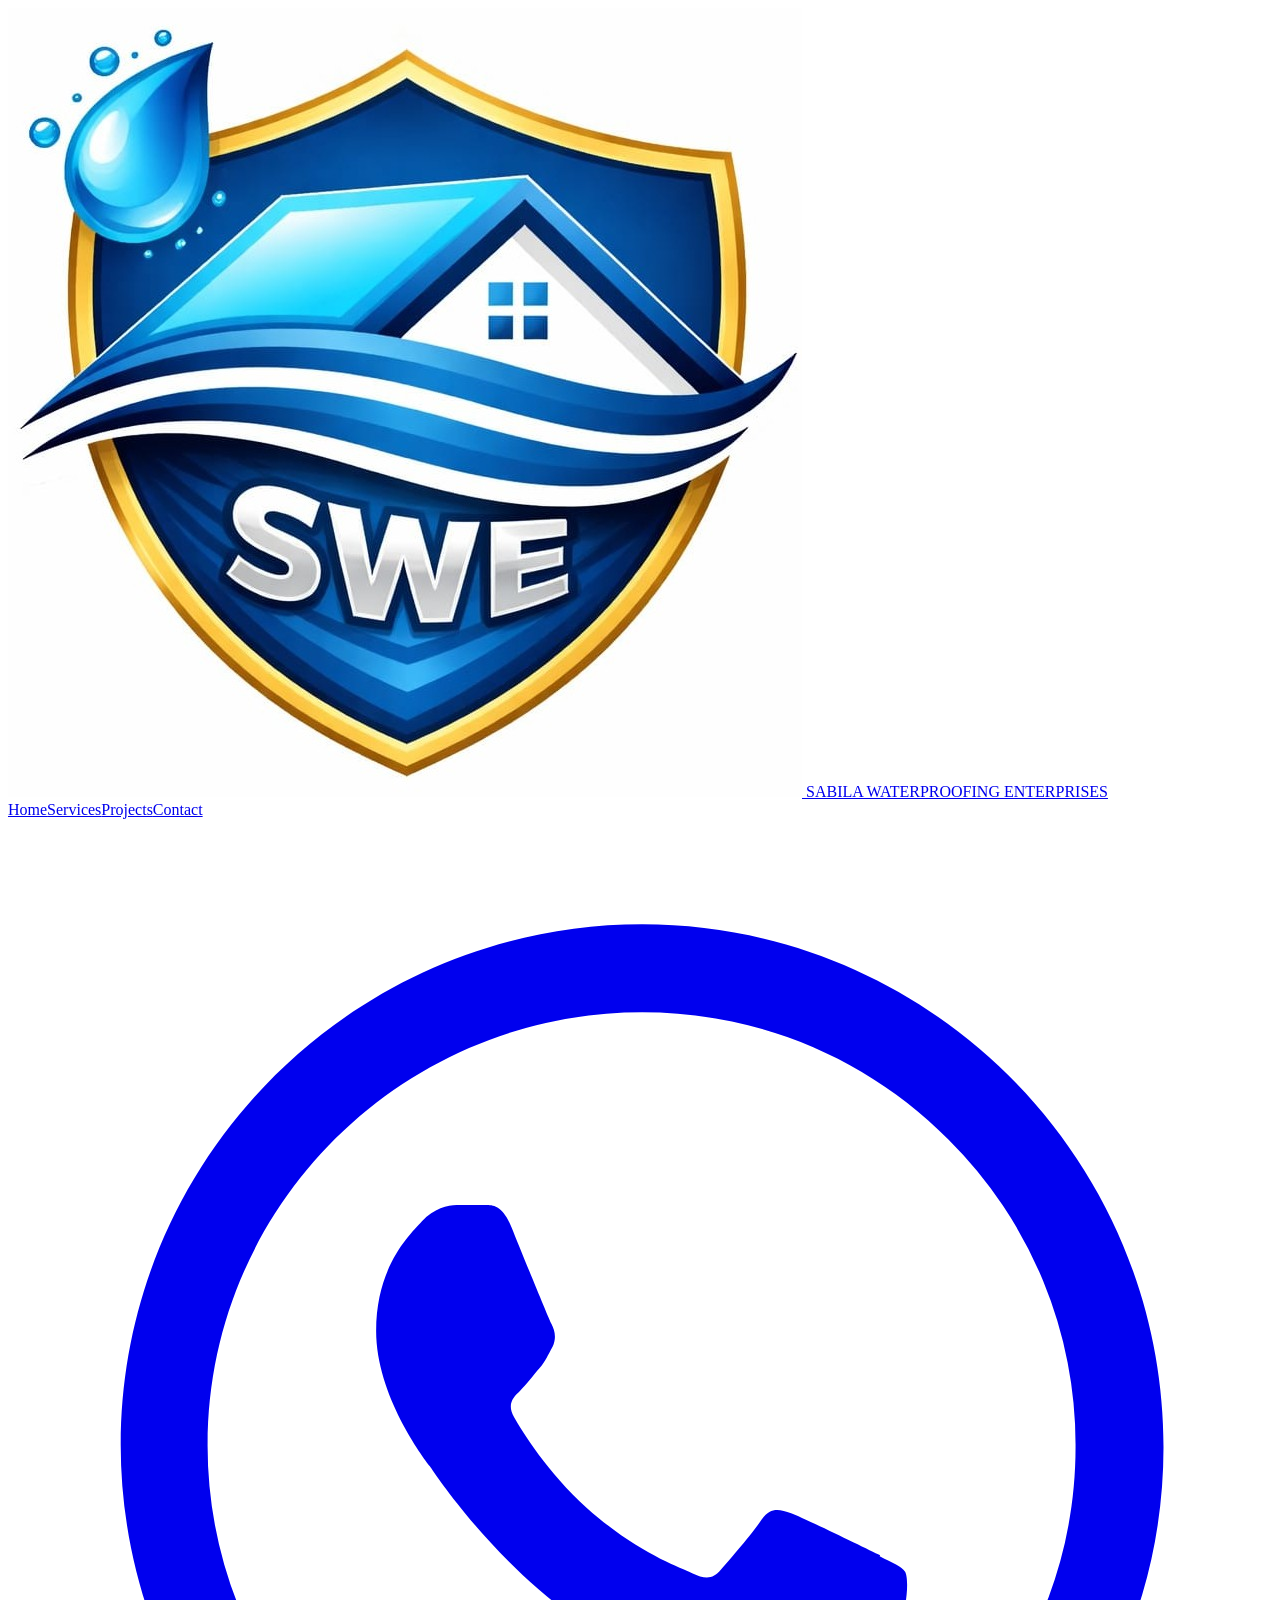
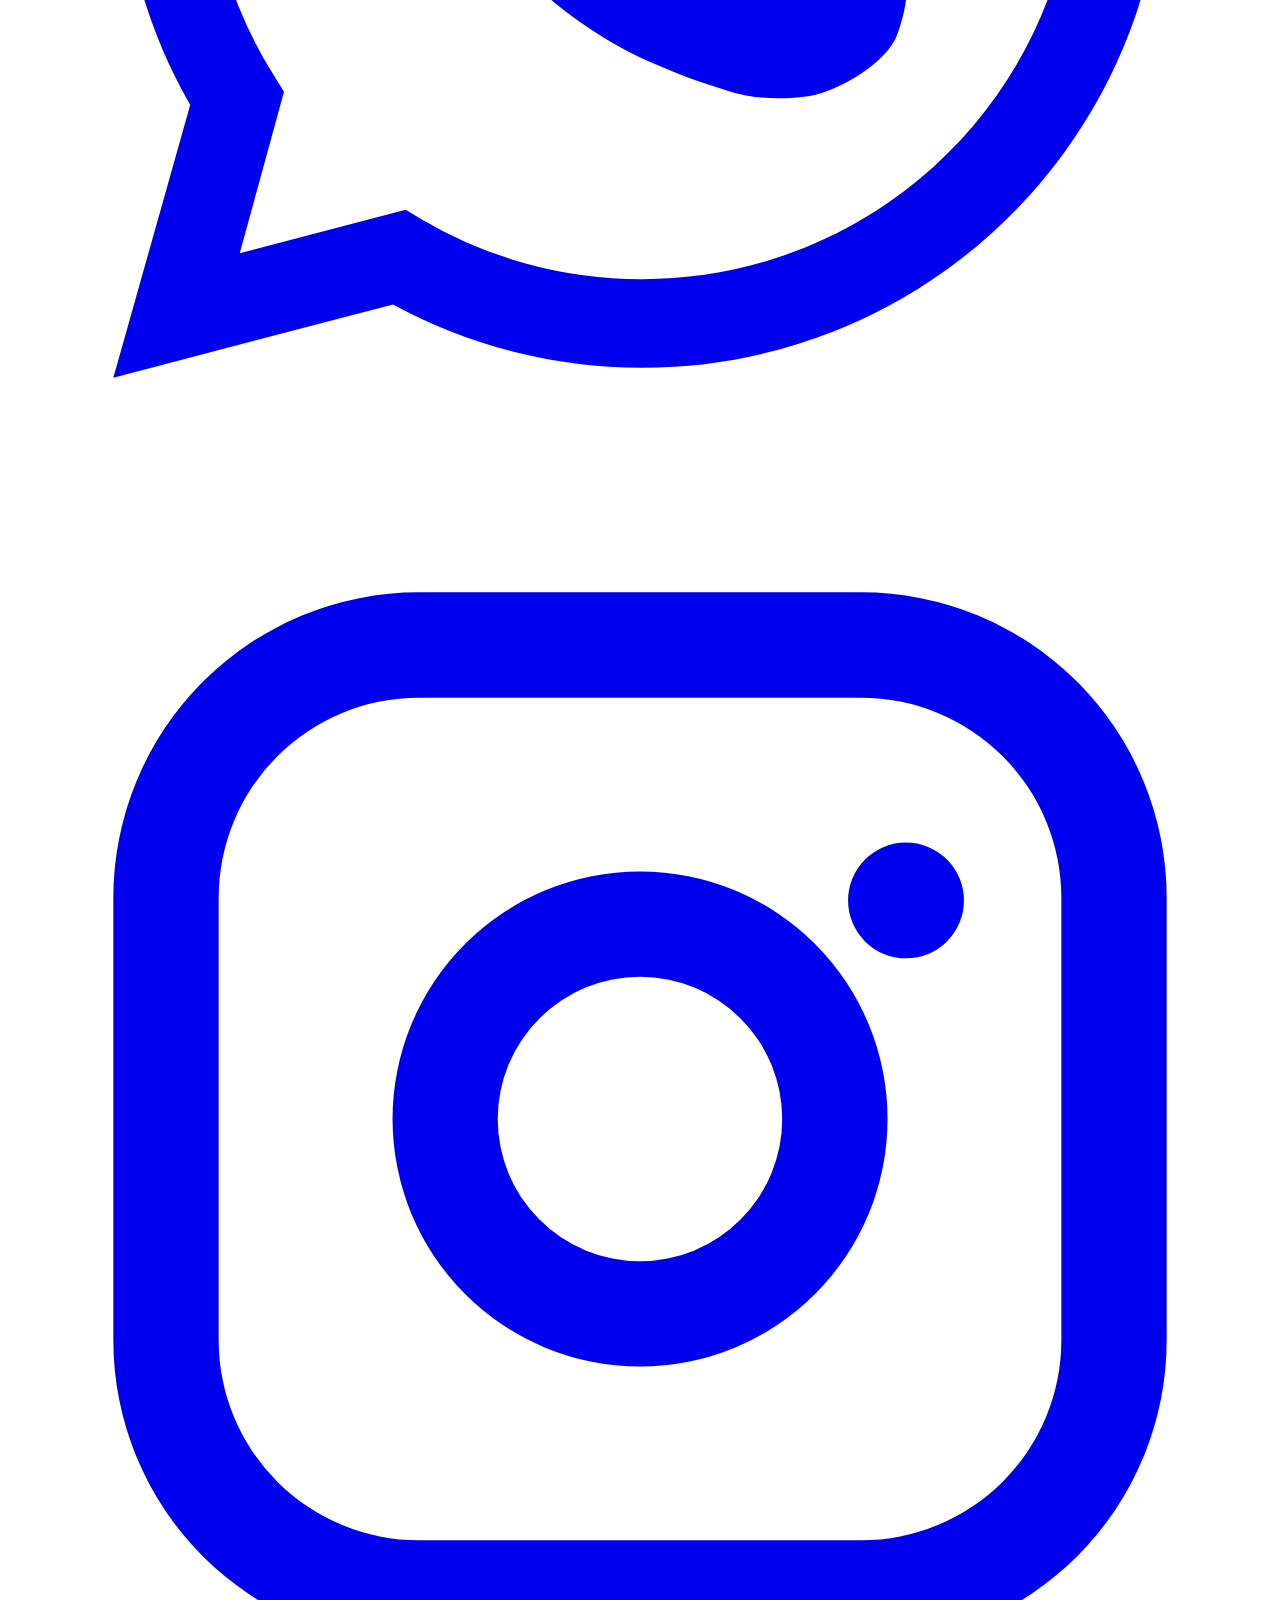
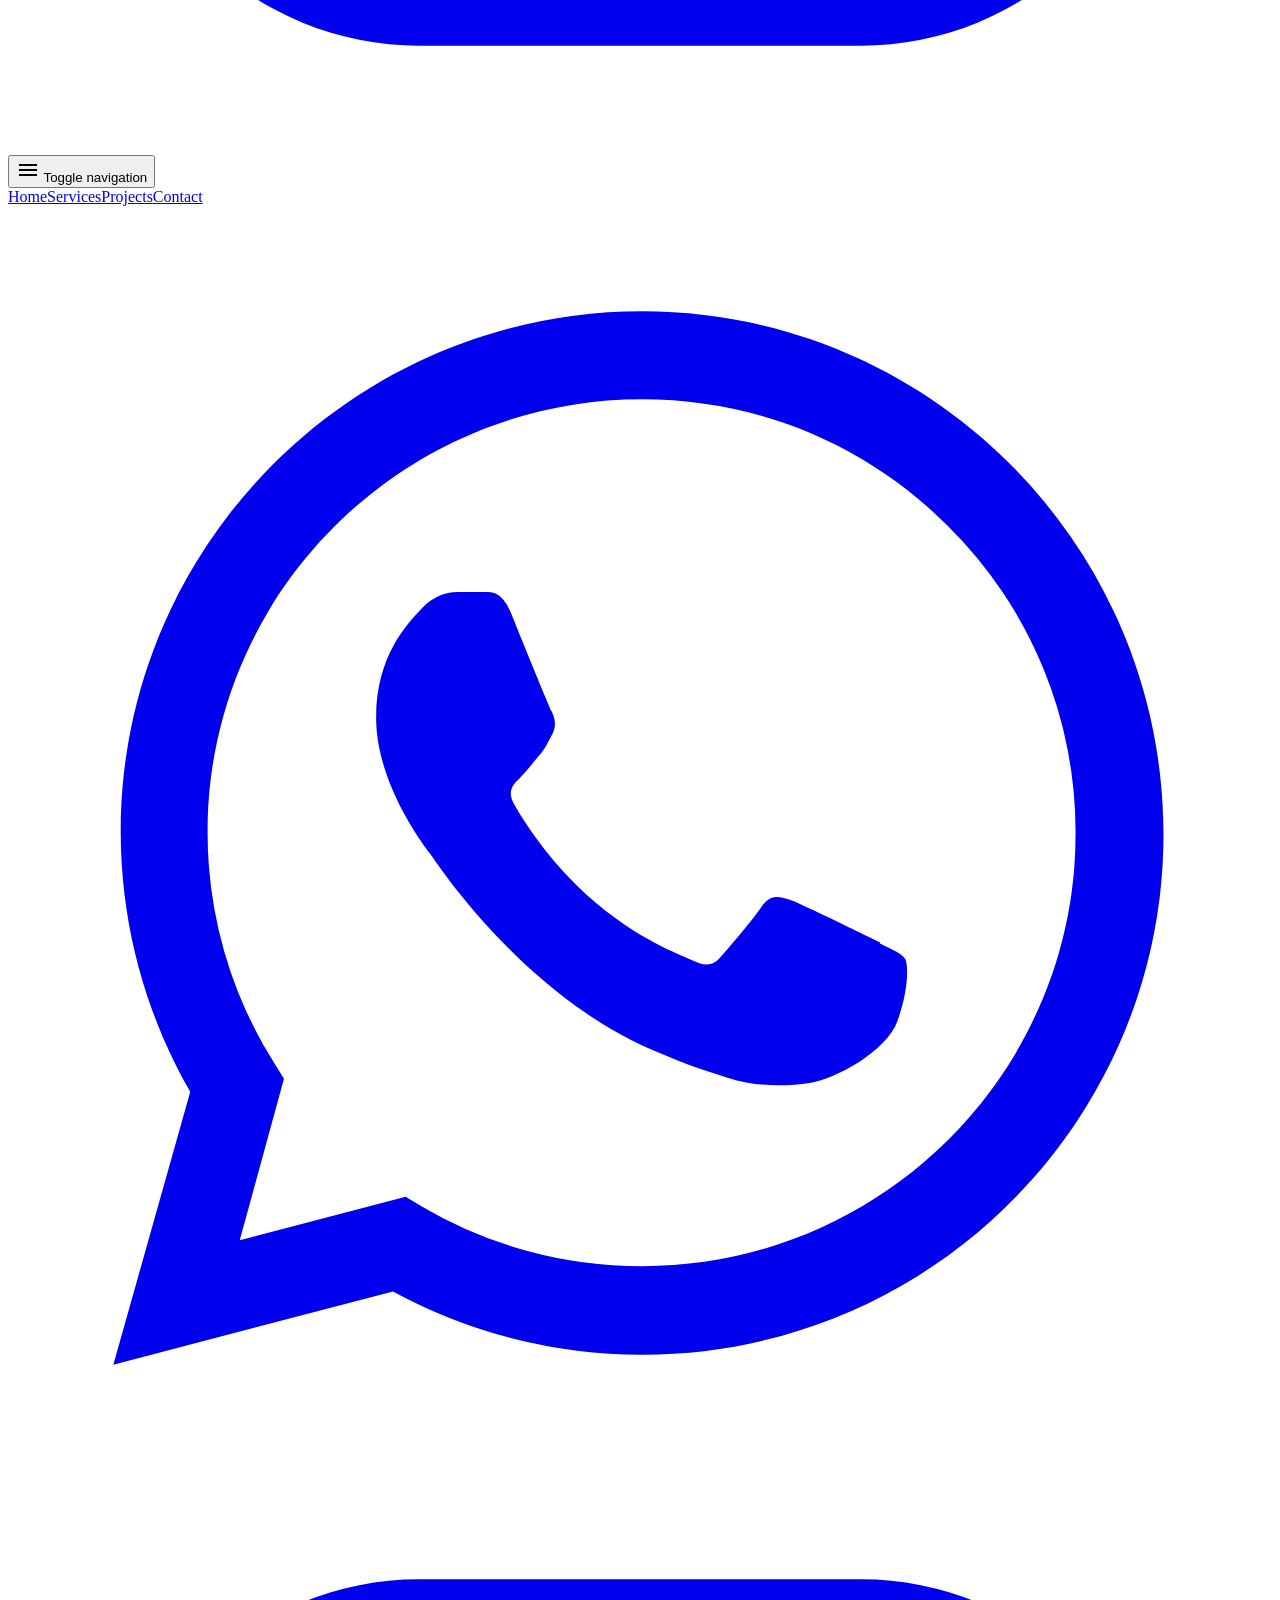
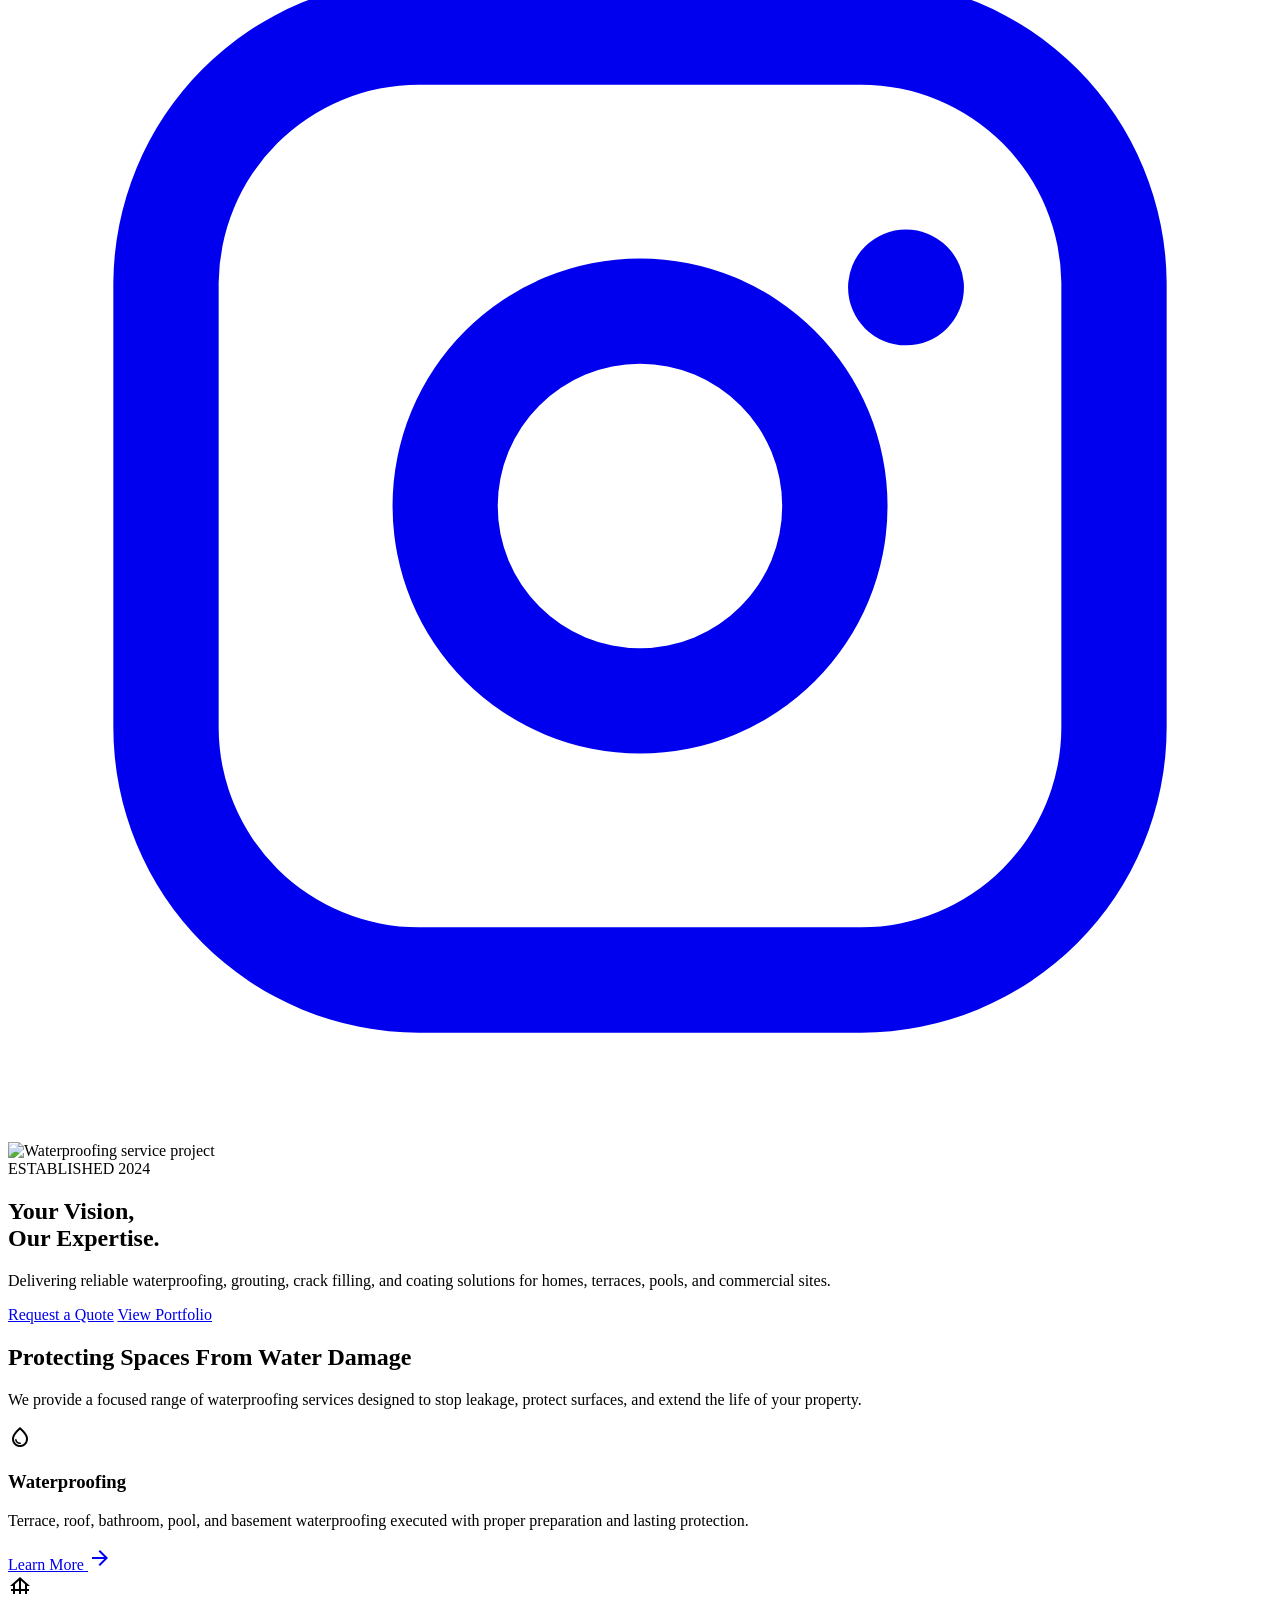
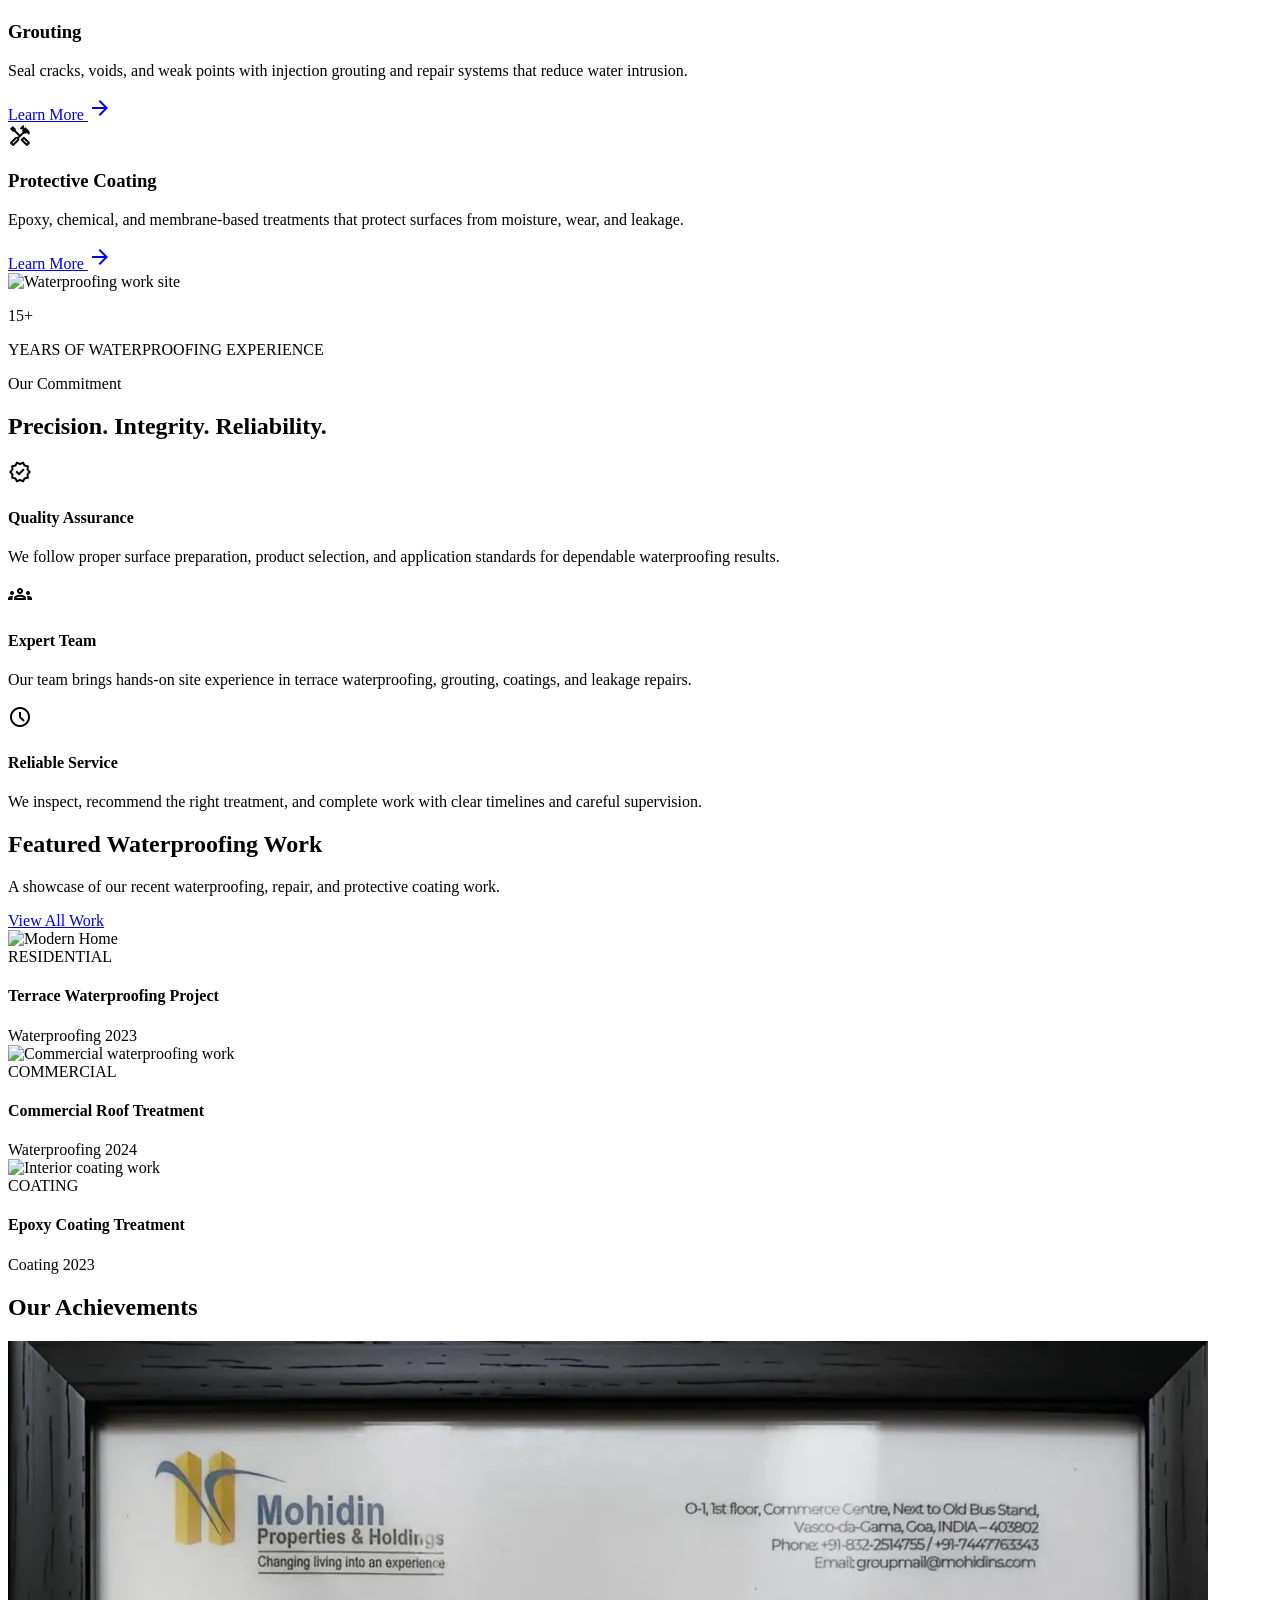
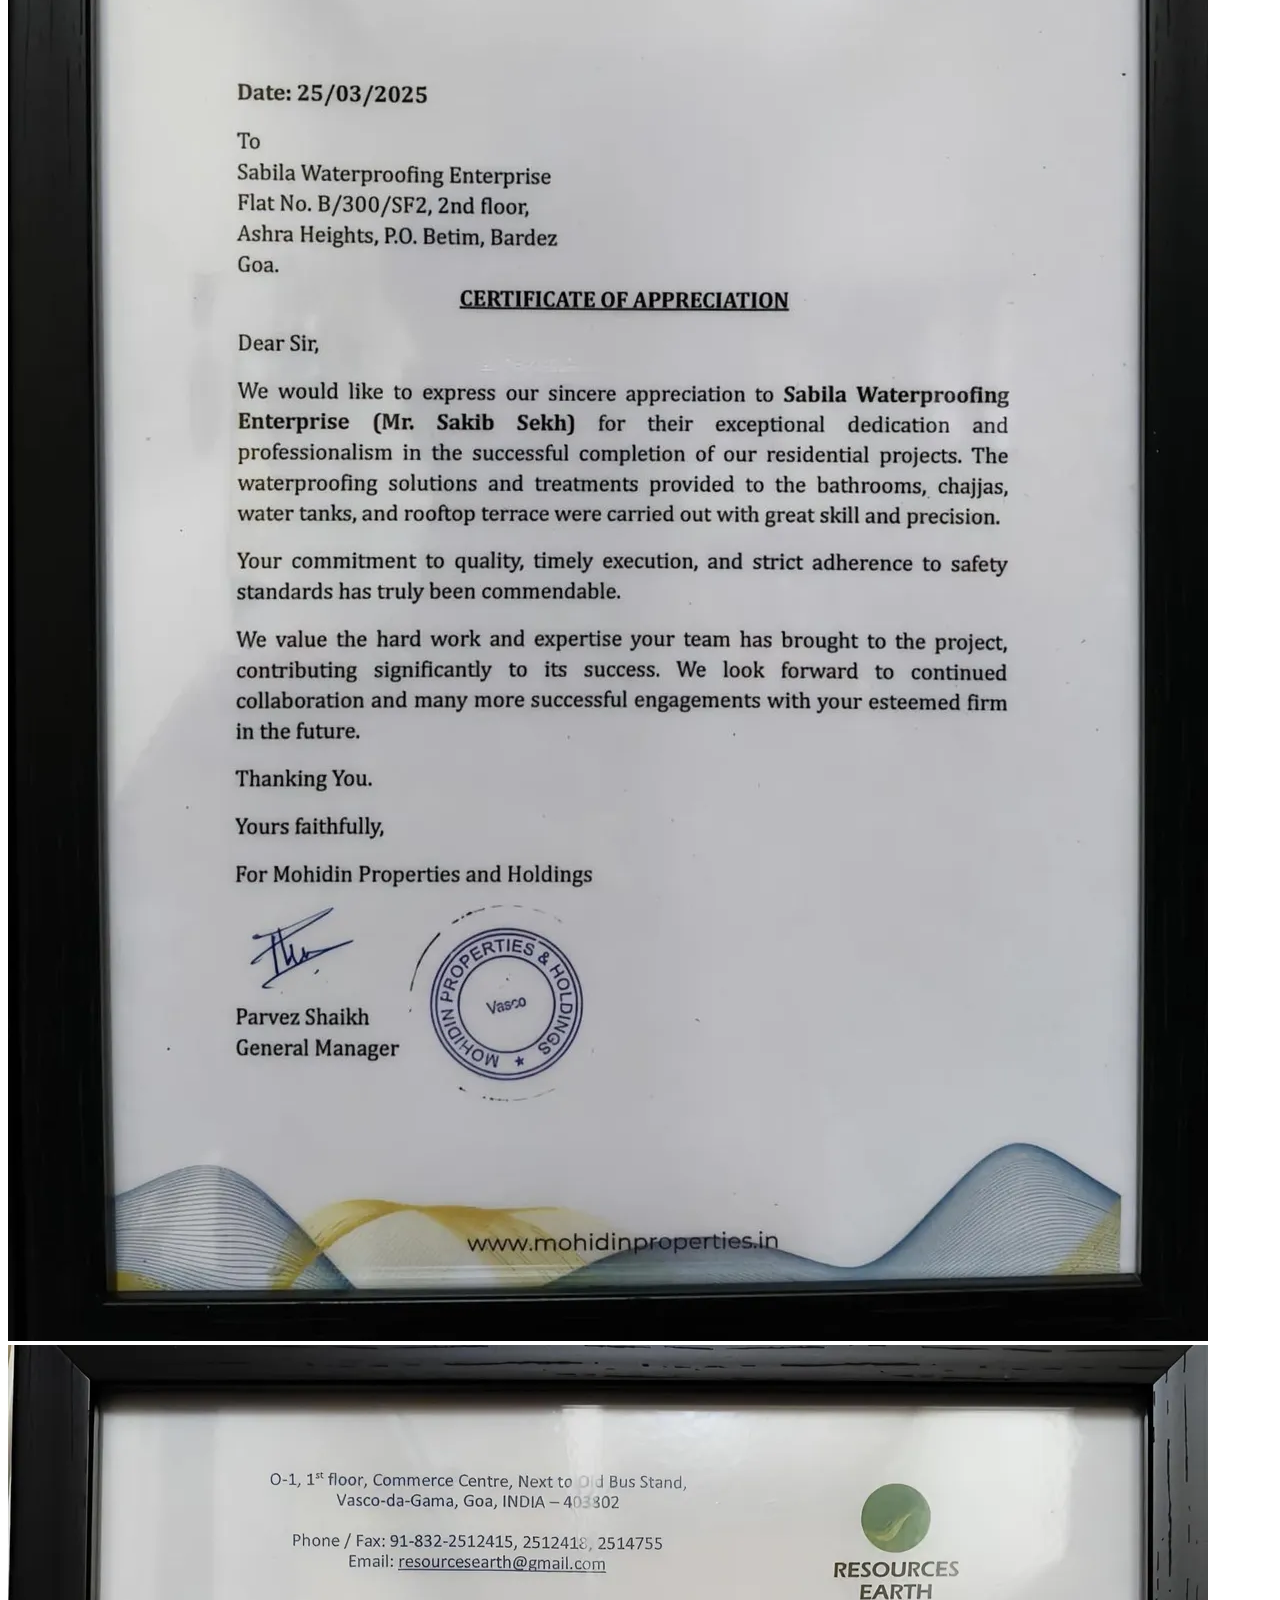
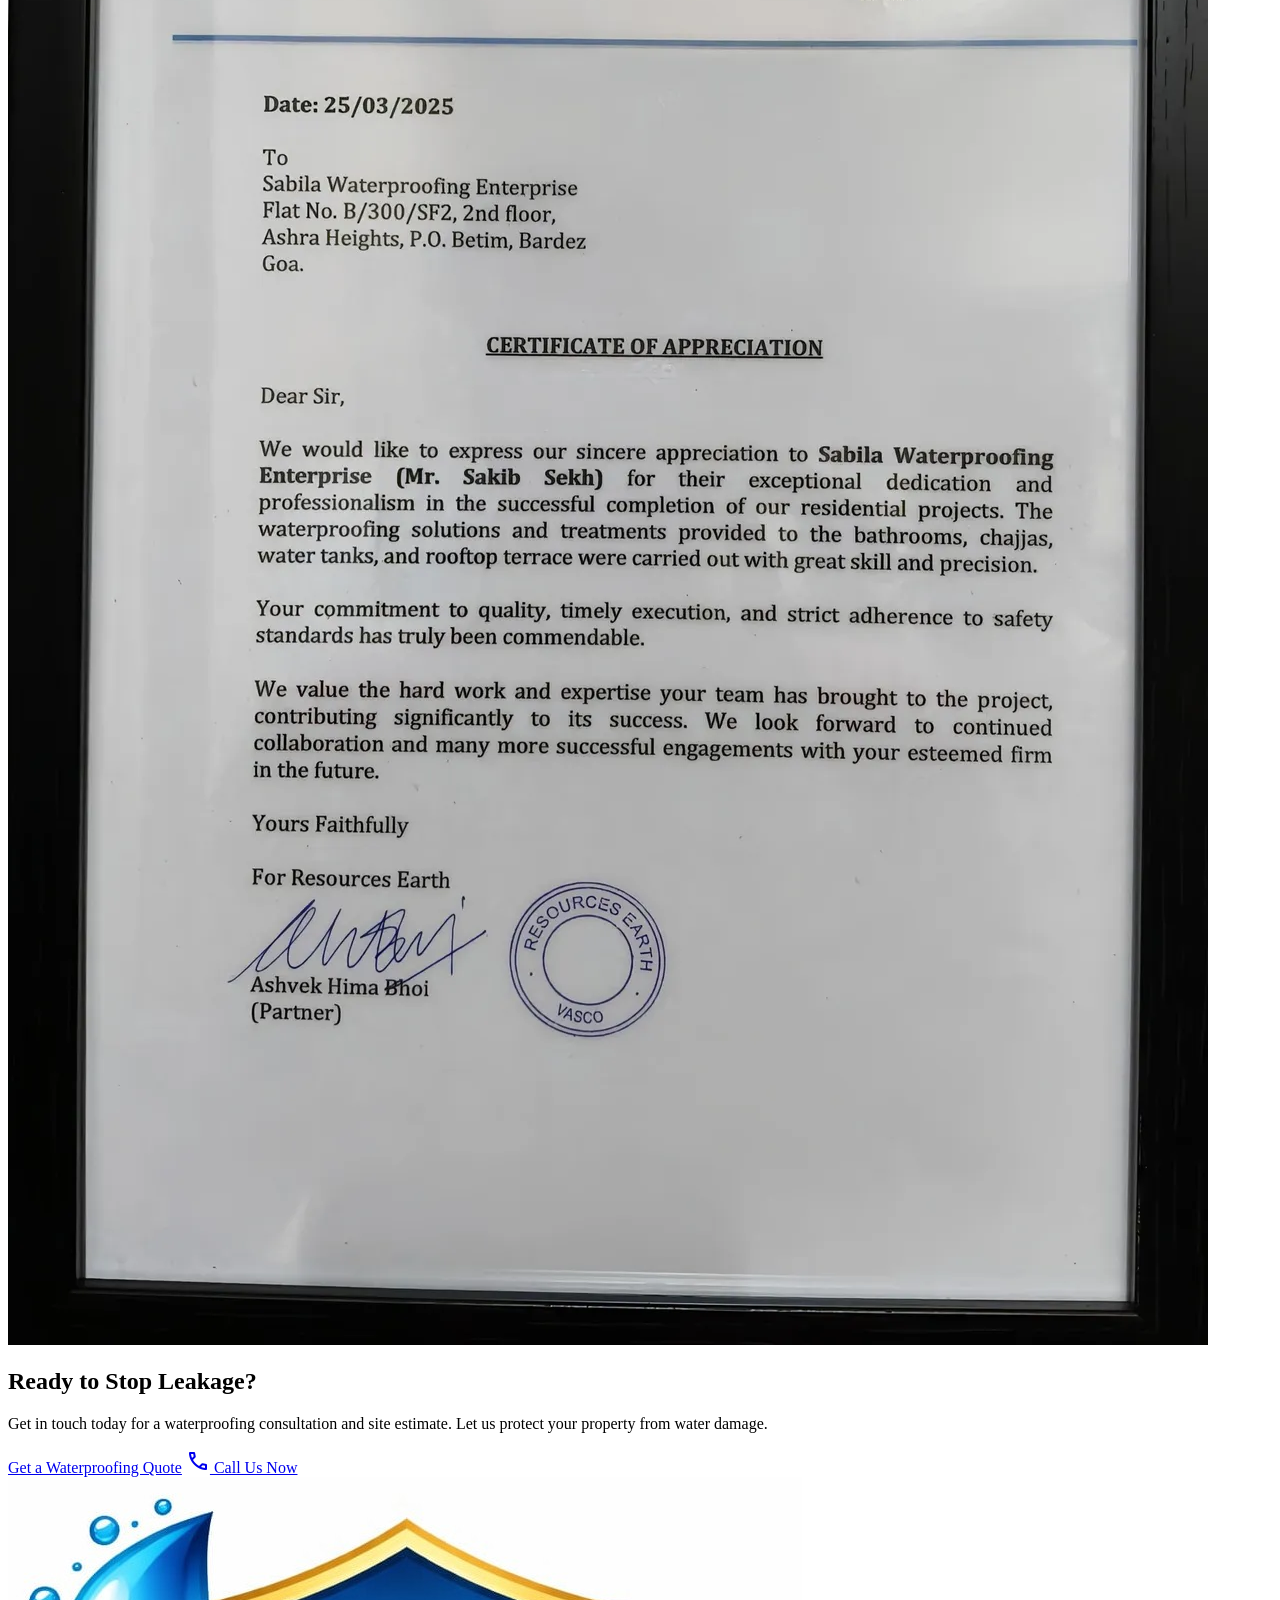
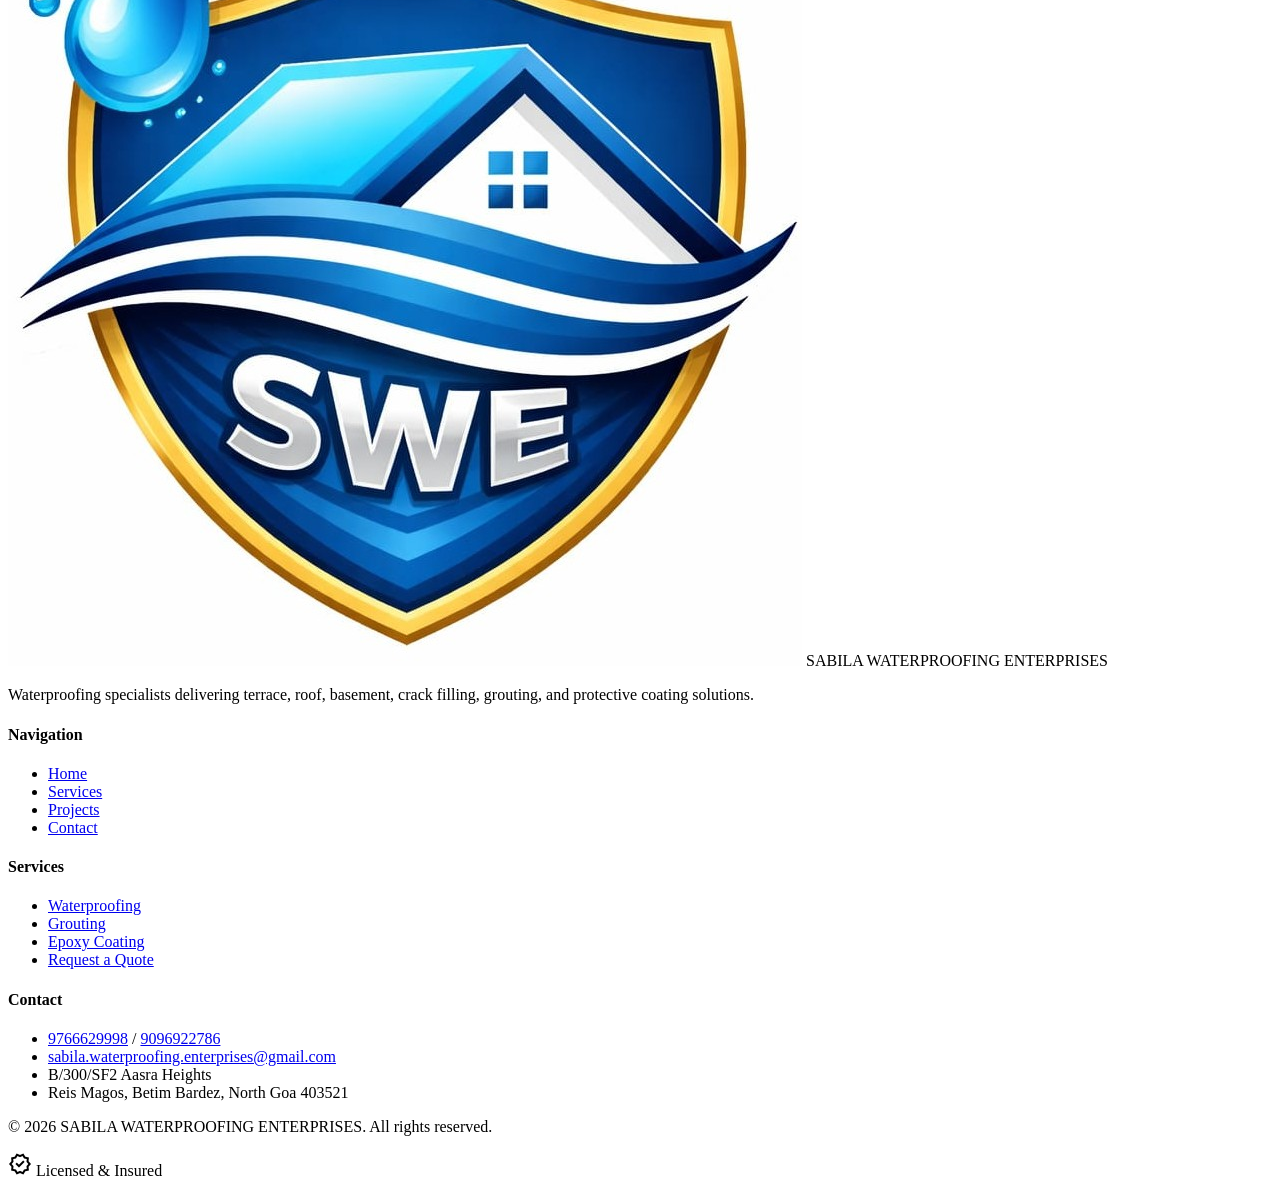
==== commit 679d85f3: "projects updated" ====
--- a/index.html
+++ b/index.html
@@ -277,13 +277,13 @@
 <div class="grid grid-cols-1 lg:grid-cols-2 gap-8">
 <article class="group overflow-hidden rounded-[1.5rem] bg-surface-container-lowest shadow-xl border border-outline-variant/25">
 <div class="aspect-[4/3] overflow-hidden bg-surface-container-high">
-<img alt="Sabila Waterproofing Enterprises achievement certificate one" class="h-full w-full object-contain p-3 transition-transform duration-700 group-hover:scale-105" loading="lazy" src="web%20images/projects/achievments%201.webp"/>
+<img alt="Sabila Waterproofing Enterprises achievement certificate one" class="h-full w-full object-contain p-3 transition-transform duration-700 group-hover:scale-105" loading="lazy" src="web%20images/projects/achivements%201.webp"/>
 </div>
 
 </article>
 <article class="group overflow-hidden rounded-[1.5rem] bg-surface-container-lowest shadow-xl border border-outline-variant/25">
 <div class="aspect-[4/3] overflow-hidden bg-surface-container-high">
-<img alt="Sabila Waterproofing Enterprises achievement certificate two" class="h-full w-full object-contain p-3 transition-transform duration-700 group-hover:scale-105" loading="lazy" src="web%20images/projects/achievments%202.webp"/>
+<img alt="Sabila Waterproofing Enterprises achievement certificate two" class="h-full w-full object-contain p-3 transition-transform duration-700 group-hover:scale-105" loading="lazy" src="web%20images/projects/achivements%202.webp"/>
 </div>
 
 </article>
